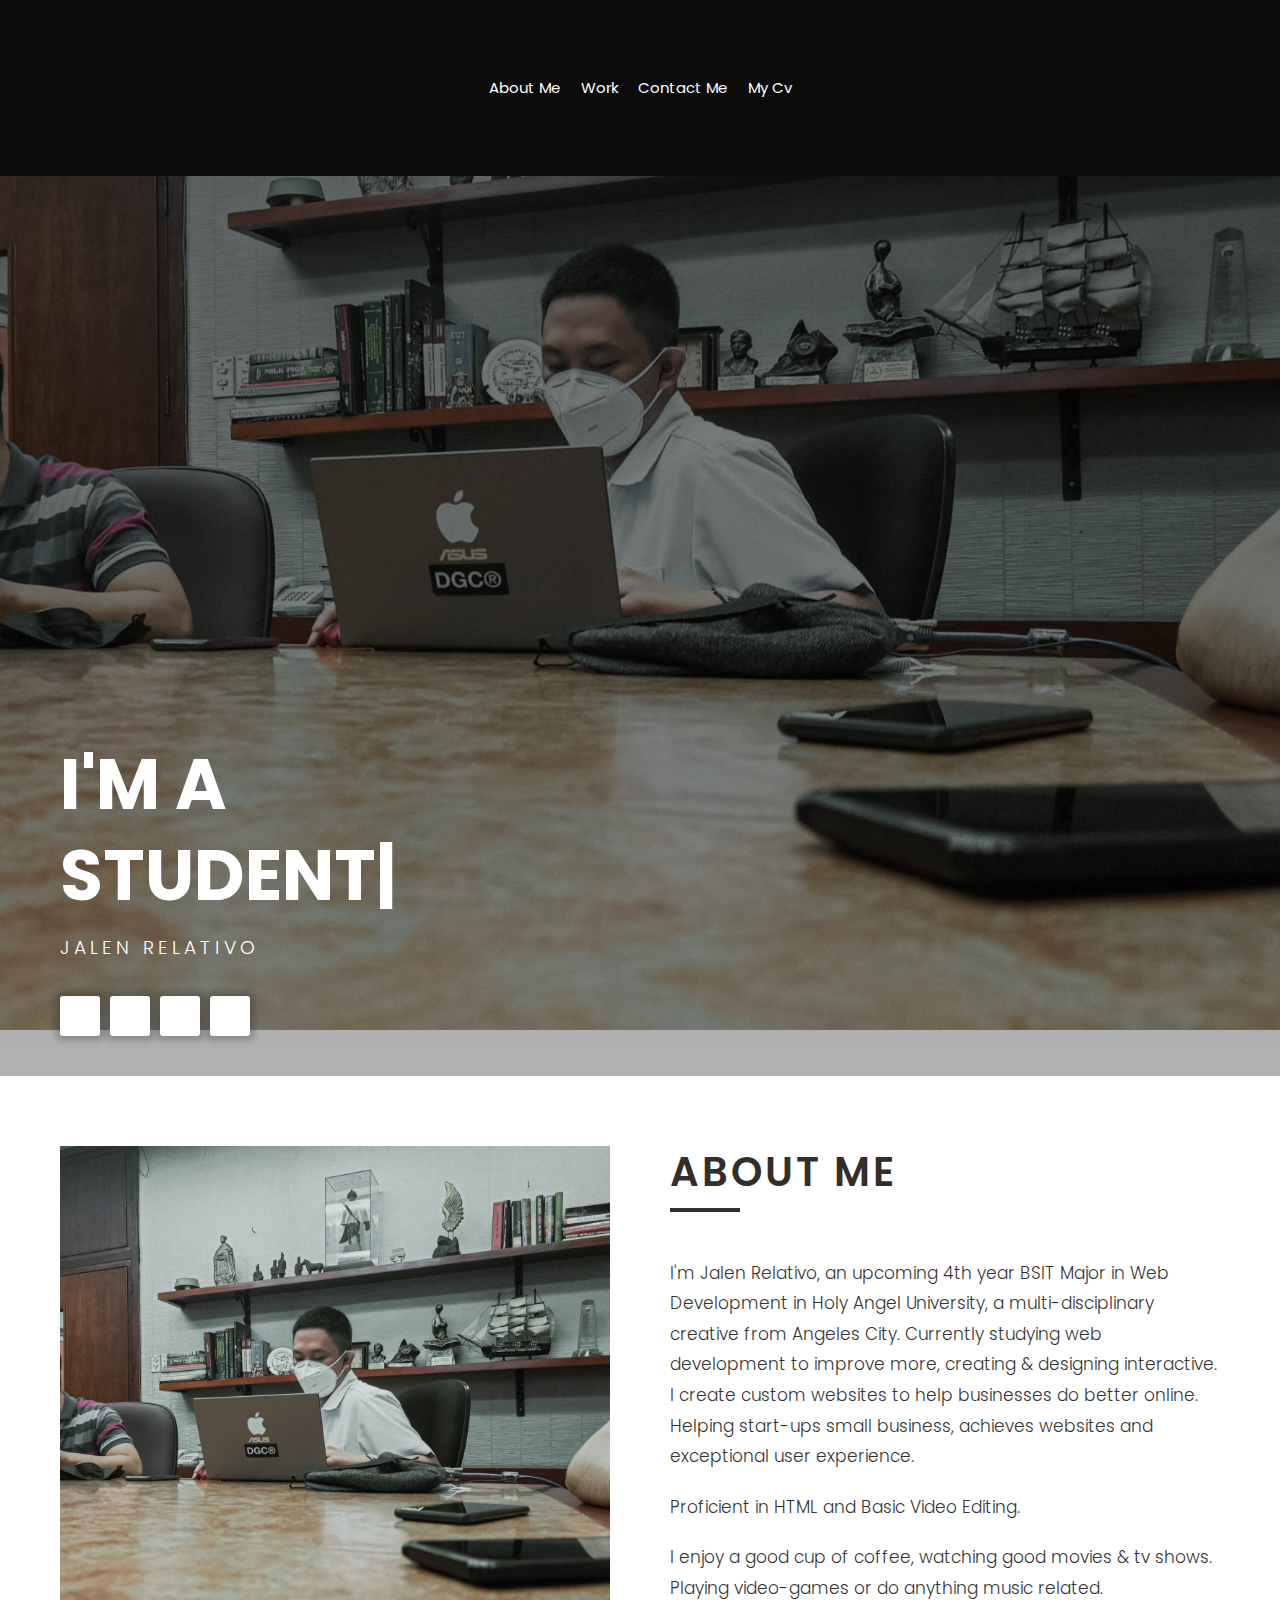
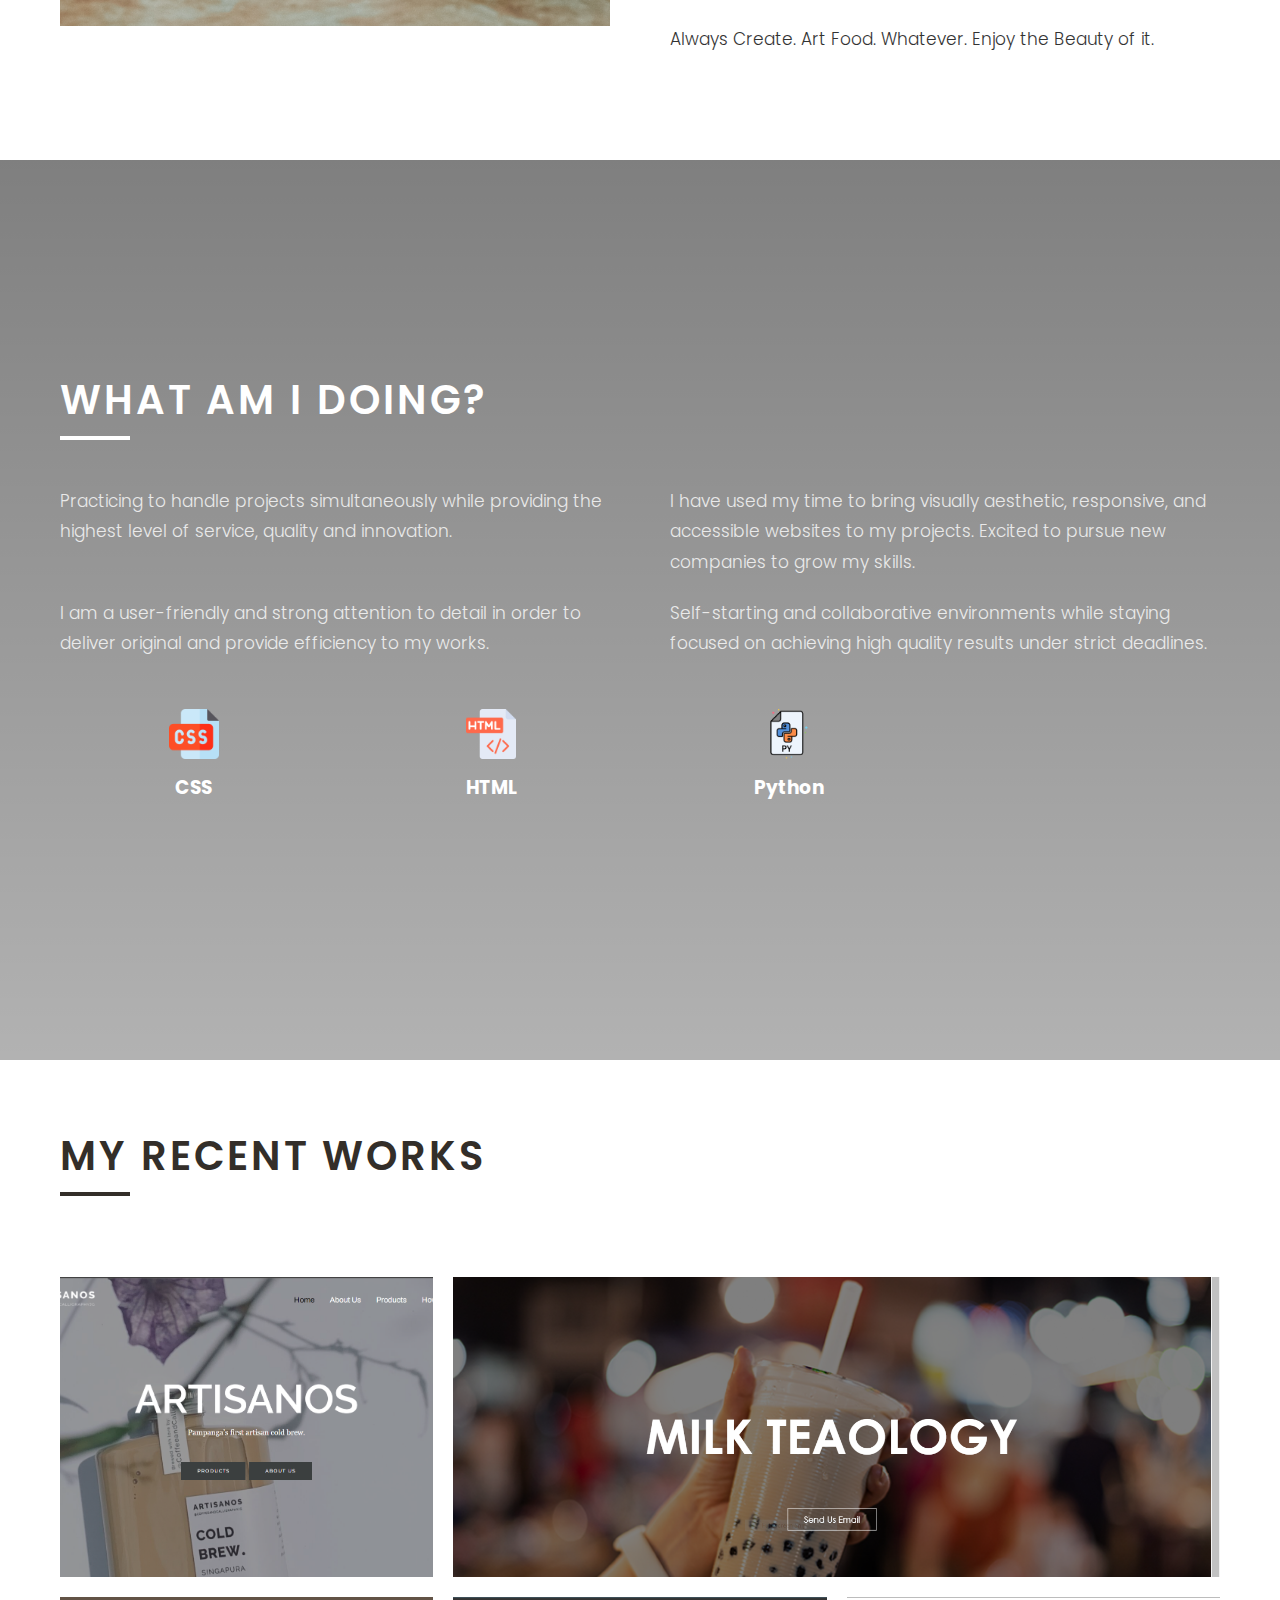
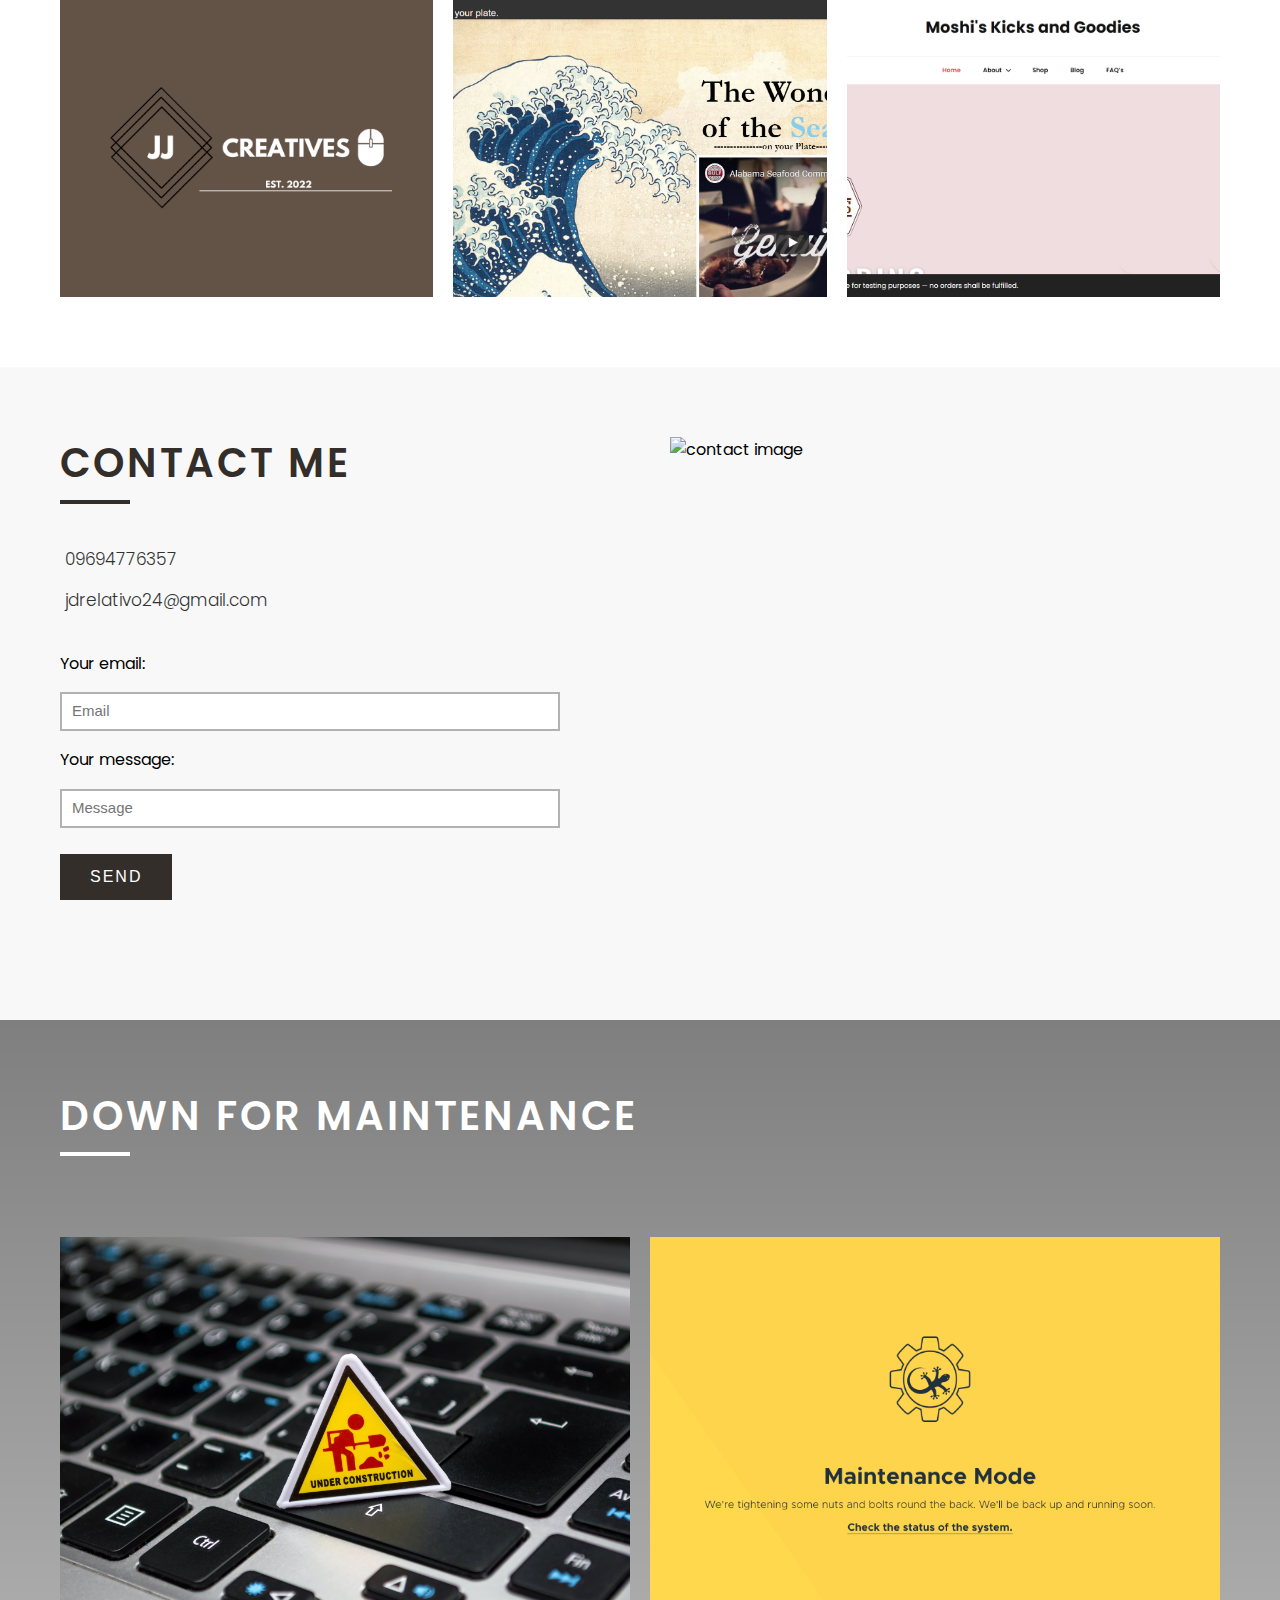
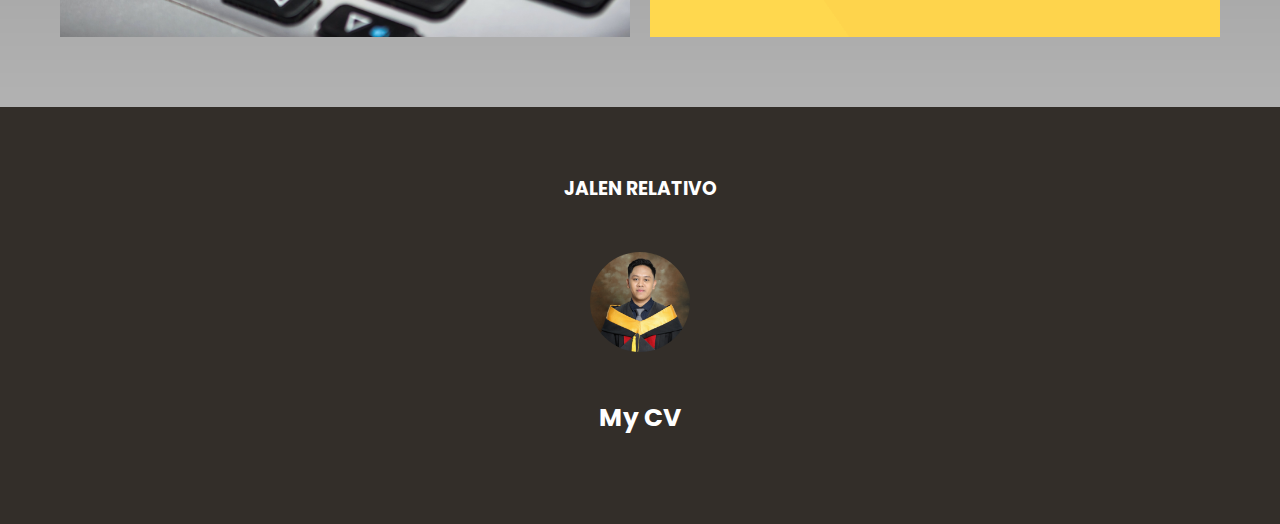
==== index.html @ 488ed73b "Update index.html" ====
<!DOCTYPE html>
<html>
<link rel="stylesheet" href="https://cdnjs.cloudflare.com/ajax/libs/font-awesome/6.0.0-beta2/css/all.min.css" integrity="sha512-YWzhKL2whUzgiheMoBFwW8CKV4qpHQAEuvilg9FAn5VJUDwKZZxkJNuGM4XkWuk94WCrrwslk8yWNGmY1EduTA==" crossorigin="anonymous" referrerpolicy="no-referrer" />
<link rel="stylesheet" type="text/css" href="style.css">
<head>
	<title>My Portfolio</title>
</head>
<body>
	<footer id="footers" class="py-7">
		<div class="container">
			<div class="footer-content">
					<ul class="flex">
						<li><a href="#about">About Me</a></li>
						<li><a href="#portfolio">Work</a></li>
						<li><a href="#contact">Contact Me</a></li>
						<li><a href="images/MyResume.pdf" download>My Cv</a></li>
					</ul>
			</div>
		</div>
	</footer>
	<header id = "header" class = "vh-100 flex">
		<div class="container">
			<div class="header-content">
				<h1> I'm a <br><span class="typewrite" data-loop="yes" data-speed="100" data-delay="2000" data-words='["student", "web developer", "photographer"]'></span></h1>
				<h3>Jalen Relativo</h3>
				<ul class="social-links">
					<li>
						<a href="https://www.facebook.com/lendeza/" class="flex"> <i class="fab fa-facebook-f"></i></a>
					</li>
					<li>
						<a href="#" class="flex"> <i class="fab fa-twitter"></i></a>
					</li>
					<li>
						<a href="https://www.instagram.com/nothingbutjj/" class="flex"> <i class="fab fa-instagram"></i></a>
					</li>
					<li>
						<a href="#" class="flex"> <i class="fab fa-linkedin"></i></a>
					</li>
				</ul>
			</div>
		</div>
	</header>
	<main>
		<section id="about" class="about py-7">
			<div class="container">
				<div class="about-content grid">
					<div class="about-left">
						<img src="images/Newpic.jpg" alt="picture">
					</div>
					<div class="about-right">
						<div class="title">
							<h2>About Me </h2>
						</div>
						<p class="lead">I'm Jalen Relativo, an upcoming 4th year BSIT Major in Web Development in Holy Angel University, a multi-disciplinary creative from Angeles City. Currently studying web development to improve more, creating & designing interactive. I create custom websites to help businesses do better online. Helping start-ups small business, achieves websites and exceptional user experience.</p>
						<p class="lead">Proficient in HTML and Basic Video Editing.</p>
						<p class="lead">I enjoy a good cup of coffee, watching good movies & tv shows. Playing video-games or do anything music related.</p>
						<p class="lead">Always Create. Art Food. Whatever. Enjoy the Beauty of it.</p>
						<a href="#work" class="btn-down">
							<i class="fas fa-chevron-down"></i>
						</a>
					</div>
				</div>
			</div>
		</section>
		<section id="work" class="vh-100 flex">
			<div class="container">
				<div class="work-content">
					<div class="title">
						<h2>what am i doing?</h2>
					</div>
					<ul class="work-top grid">
						<li class="lead"><i class="fas fa-dot-circle"></i> Practicing to handle projects simultaneously while providing the highest level of service, quality and innovation. 
						</li>
						<li class="lead"><i class="fas fa-dot-circle"></i> I have used my time to bring visually aesthetic, responsive, and accessible websites to my projects. Excited to pursue new companies to grow my skills.
						</li>
						<li class="lead"><i class="fas fa-dot-circle"></i> I am a user-friendly and strong attention to detail in order to deliver original and provide efficiency to my works.
						</li>
						<li class="lead"><i class="fas fa-dot-circle"></i> Self-starting and collaborative environments while staying focused on achieving high quality results under strict deadlines.
						</li>
					</ul>
					<div class="work-bottom grid">
						<div>
							<span class="icon"><img src="images/css.png"></span>
							<h3>CSS</h3>
						</div>
						<div>
							<span class="icon"><img src="images/html.png"></span>
							<h3>HTML</h3>
						</div>
						<div>
							<span class="icon"><img src="images/python.png"></span>
							<h3>Python</h3>
						</div>
						<!--<div>
							<span class="icon"><img src="images/java.png"></span>
							<h3>Java</h3>
						</div>-->
					</div>
					<a href="#portfolio" class="btn-down btn-down-white"><i class="fas fa-chevron-down"></i>
					</a>
				</div>
			</div>
		</section>
		<section id="portfolio" class="vh-100 py-7">
			<div class="container">
				<div class="portfolio-content">
					<div class="title">
						<h2>my recent works</h2>
						<a href="#contact" class="btn-down"><i class="fas fa-chevron-down"></i></a>
					</div>

					<div class="portfolio-grid grid">
						<div><a href="newfile.html"><img src="images/p2.PNG"></a></div>
						<div><a href="newfile.html"><img src="images/Capture1.PNG"></a></div>
						<div><a href="newfile.html"><img src="images/Capture4.png"></a></div>
						<div><a href="newfile.html"><img src="images/p1.png"></a></div>
						<div><a href="newfile.html"><img src="images/p3.PNG"></a></div>
					</div>
				</div>
			</div>
		</section>
		<section id="contact" class="py-7">
			<div class="container">
				<div class="contact-content flex">
					<div class="contact-left">
						<div class="title">
							<h2>contact me</h2>
						</div>
						<p class="lead"><i class="fas fa-phone-alt"></i> 09694776357</p>
						<p class="lead"><i class="fas fa-envelope"></i> jdrelativo24@gmail.com</p>
						<form action="https://formspree.io/f/xrgjogga"method="POST">
					  		<label>Your email:
					    		<input type="email" class="form-control" placeholder="Email" name="email">
					  		</label>
					  		<label>Your message:
					    		<input name="message" class="form-control" placeholder="Message">
					  		</label>
					  		<button type="submit" class="btn-submit btn" value="Submit">Send</button>
						</form>
					</div>
					<div class="contact-right">
						<img src="images/contact.jpg" alt="contact image">
					</div>
				</div>
			</div>
		</section>
		<section id="insta" class="py-7">
			<div class="container">
				<div class="insta-content">
					<div class="title">
						<h2>down for maintenance</h2>
						<a href="#footer" class="btn-down btn-down-white"><i class="fas fa-chevron-down"></i></a>
					</div>

					<div class="insta-grid grid">
						<div><img src="images/p1.jpg"></div>
						<div><img src="images/gif.gif"></div>
					</div>
				</div>
			</div>
		</section>
	</main>
	<footer id="footer" class="py-7">
		<div class="container">
			<div class="footer-content">
				<div>
					<h3>JALEN RELATIVO</h3>
					<div><img src="images/profilepic.jpg">
					</div>
				</div>
				<div>
					<a href="images/MyResume.pdf" download><h2>My CV</h2></a>
				</div>
			</div>
		</div>
	</footer>
<script src="typewriting-master/typewriting.js"></script>
</body>
</html>
---- style.css ----
@import url('https://fonts.googleapis.com/css2?family=Poppins:wght@300;400;500;600;700&display=swap');

:root{
	--transition: all 300ms ease-in-out;
	--dark-color: #332e29;
	--light-color: #fff;
}

*{
	box-sizing: border-box;
	padding: 0;
	margin: 0;
	outline: 0;
}
html {
	font-size: 10px;
	scroll-behavior: smooth;
}
body {
	font-size: 1.6rem;
	font-family: 'Poppins', sans-serif;
	line-height: 1.6;
}
button, btn{
	cursor: pointer;
	border: none;
	background: transparent;
}
ul{
	list-style-type: none;
}
a{
	text-decoration: none;
	color: var(--dark-color);
}
img{
	width: 100%;
	display: block;
}
.container{
	max-width: 1200px;
	margin: 0 auto;
	padding: 0 2rem;
}
.vh-100{
	min-height: 100vh;
}
h1, h2, h3{
	margin-top: 0;
	line-height: 1.3;
	margin-bottom: 2rem;
	color: var(--dark-color);
}
.flex{
	display: flex;
	align-items: center;
	justify-content: center;
}

.py-7{
	padding: 7rem 0;
}
.grid{
	display: grid;
	grid-template-columns: repeat(1, 1fr);
	gap 1rem;
}
.lead{
	opacity: 0.8;
	padding: 1rem 0;
	font-size: 1.7rem;
	font-weight: 300;
	line-height: 1.8
}

#header{
	background: linear-gradient(rgba(0, 0, 0, 0.5), rgba(0, 0, 0, 0.3)), url('images/Newpic.jpg') center / cover no-repeat fixed;
	justify-content: flex-start;
	align-items: flex-end;
}
#header .container{
	width: 100%;
}
.header-content{
	padding-bottom: 4rem;
}
.header-content h1{
	font-size: 4.5rem;
	margin-bottom: 0;
	text-transform: uppercase;
	color: var(--light-color);
}
.header-content h3{
	color: var(--light-color);
	font-weight: 300;
	letter-spacing: 4px;
	text-transform: uppercase;
	margin-top: 1.5rem;
}
.social-links{
	display: flex;
	margin-top: 3.5rem;
}
.social-links li a{
	width: 40px;
	height: 40px;
	background-color: var(--light-color);
	margin-right: 1rem;
	border-radius: .3rem;
	box-shadow: 0 0 6px 5px rgba(0, 0, 0, 0.2);
	transition: var(--transition);
}
.social-links li a:hover{
	opacity: 0.9;
}

.about-left{
	margin-bottom: 4rem;
	height: 480px;
	overflow: hidden;
}
.btn-down {
	font-size: 3rem;
	display: inline-block;
	margin-top: 1rem;
	transition: var(--transition);
}
.btn-down:hover{
	opacity: 0.8;
	transform: translateY(5px);
}
.btn-down-white{
	color: var(--light-color);
}
.title{
	margin-bottom: 5rem;
}
.title h2{
	text-transform: uppercase;
	letter-spacing: 3px;
	font-weight: 600;
	position: relative;
}
.title h2::after{
	position: absolute;
	content: "";
	top: 120%;
	left: 0;
	width: 70px;
	height: 4px;
	background-color: var(--dark-color);
}
#work{
	background: linear-gradient(rgba(0, 0, 0, 0.5), rgba(0, 0, 0, 0.3)), url('images/keybs.jpg') center / cover no-repeat fixed;
	color: var(--light-color);
}
#work .title h2, #work h3{
	color: var(--light-color);
}
#work .title h2::after{
	background: var(--light-color);
}
.work-bottom{
	margin-top: 4rem;
	text-align: center;
}
.work-bottom > div .icon img{
	width: 50px;
	margin: 0 auto 1.7rem auto;
}

.portfolio-grid > div{
	transition: var(--transition);
}
.portfolio-grid > div:hover{
	transform: scale(0.9);
}
.portfolio-grid{
	gap: 20px;
}
#contact{
	background-color: rgb(248, 248, 248);
}
.contact-content{
	flex-direction: column;
	align-items: stretch;
}
.contact-left{
	margin-bottom: 5rem;
}
.contact-left .lead{
	padding: 0.5rem;
}
.contact-left form{
	margin-top: 3rem;
}
.contact-left form .form-control{
	display: block;
	margin: 1.6rem 0;
	border: 2px solid rgba(0, 0, 0, 0.3);
	padding: 1rem;
	width: 100%;
}
.contact-left form .form-control::placeholder{
	font-size: 15px;
	font-family: 'Poppins' sans-serif;
}
.contact-left .btn-submit{
	padding: 1.4rem 3rem;
	font-family: 'Poppins' sans-serif;
	background-color: var(--dark-color);
	color: var(--light-color);
	margin-top: 1rem;
	text-transform: uppercase;
	letter-spacing: 2px;
	font-size: 1.6rem;
	transition: var(--transition);
}
.contact-left .btn-submit:hover{
	background-color: #000;
}

#insta{
	background: linear-gradient(rgba(0, 0, 0, 0.5), rgba(0, 0, 0, 0.3)), url('images/p3.jpg') center / cover no-repeat fixed;
	min-height: 65vh;
}
#insta .title h2{
	color: var(--light-color);
}
#insta .title h2::after{
	background-color: var(--light-color);
}
.insta-grid > div{
	height: 400px;
	overflow: hidden;
	transition: var(--transition);
}
.insta-grid > div img{
	height: 100%;
	object-fit: cover;
}
.insta-grid > div:hover{
	transform: scale(0.9);
}
.insta-grid {
	gap: 20px;
}
#footer{
	background-color: var(--dark-color);
	color: var(--light-color);
}
#footers{
	background-color: #0B0B0B;
	color: var(--light-color);
}
.footer-content{
	text-align: center;
}
.footer-content h3{
	color: var(--light-color);
	font-size: 2.5rem
	letter-spacing: 1px;
}
.footer-content h2{
	color: var(--light-color);
	font-size: 2.5rem
	letter-spacing: 1px;
}
.footer-content h2:hover{
	opacity: 0.7
}
.footer-content h2{
	color: var(--light-color);
	font-size: 2.5rem;
	transition: var(--transition);
}
.footer-content ul{
	flex-direction: column;
}
.footer-content ul li a{
	color: var(--light-color);
	font-size: 1.5rem;
	transition: var(--transition);
}
.footer-content ul li a:hover{
	opacity: 0.7
}
.footer-content ul li{
	margin: .5rem 1rem;
}
.footer-content > div:first-child{
	margin-bottom: 3rem;
}
.footer-content > div:first-child div{
	width: 100px;
	height: 100px;
	overflow: hidden;
	margin: 5rem auto;
	border-radius: 50%;
}

@media(min-width: 350px){
	.work-bottom{
		grid-template-columns: repeat(2, 1fr);
		column-gap: 3rem;
		row-gap: 0;
	}
}
@media(min-width: 576px){
	.title h2{
		font-size: 4rem;
	}
	.work-bottom{
		grid-template-columns: repeat(4, 1fr);
	}
	.portfolio-grid{
		grid-template-columns: repeat(2, 1fr);
	}
	.portfolio-grid > div{
		height: 300px;
		overflow: hidden;
	}
	.portfolio-grid > div img{
		height: 100%;
		object-fit: cover;
	}
	.contact-left form .form-control{
		max-width: 500px;
	}
	.footer-content ul{
		flex-direction: row;
	}
	
}
@media(min-width: 768px){
	.header-content h1{
		font-size: 7rem;
	}
	.about-content, .work-top{
		grid-template-columns: repeat(2, 1fr);
		column-gap: 6rem;
		row-gap: 0;
	}
	.about-left{
		margin-bottom: 0;
	}
	.contact-content{
		flex-direction: row;
	}
	.contact-right{
		padding-left: 3rem;
		width: 50%;
	}
	.contact-left{
		width: 50%;
	}
	.insta-grid{
		grid-template-columns: repeat(2, 1fr);
	}
}
@media(min-width: 992px;){
	.insta-grid{
		grid-template-columns: repeat(4, 1fr);
	}
	.insta-grid > div{
		height: 250px;
	}
}
@media(min-width: 1200px){
	.portfolio-grid{
		grid-template-columns: repeat(3, 1fr);
	}
	.portfolio-grid > div:nth-child(2){
		grid-column: 2 / 4;
	}
	.portfolio-grid > div:nth-child(6){
		grid-column: 1 / 3;
	}
}
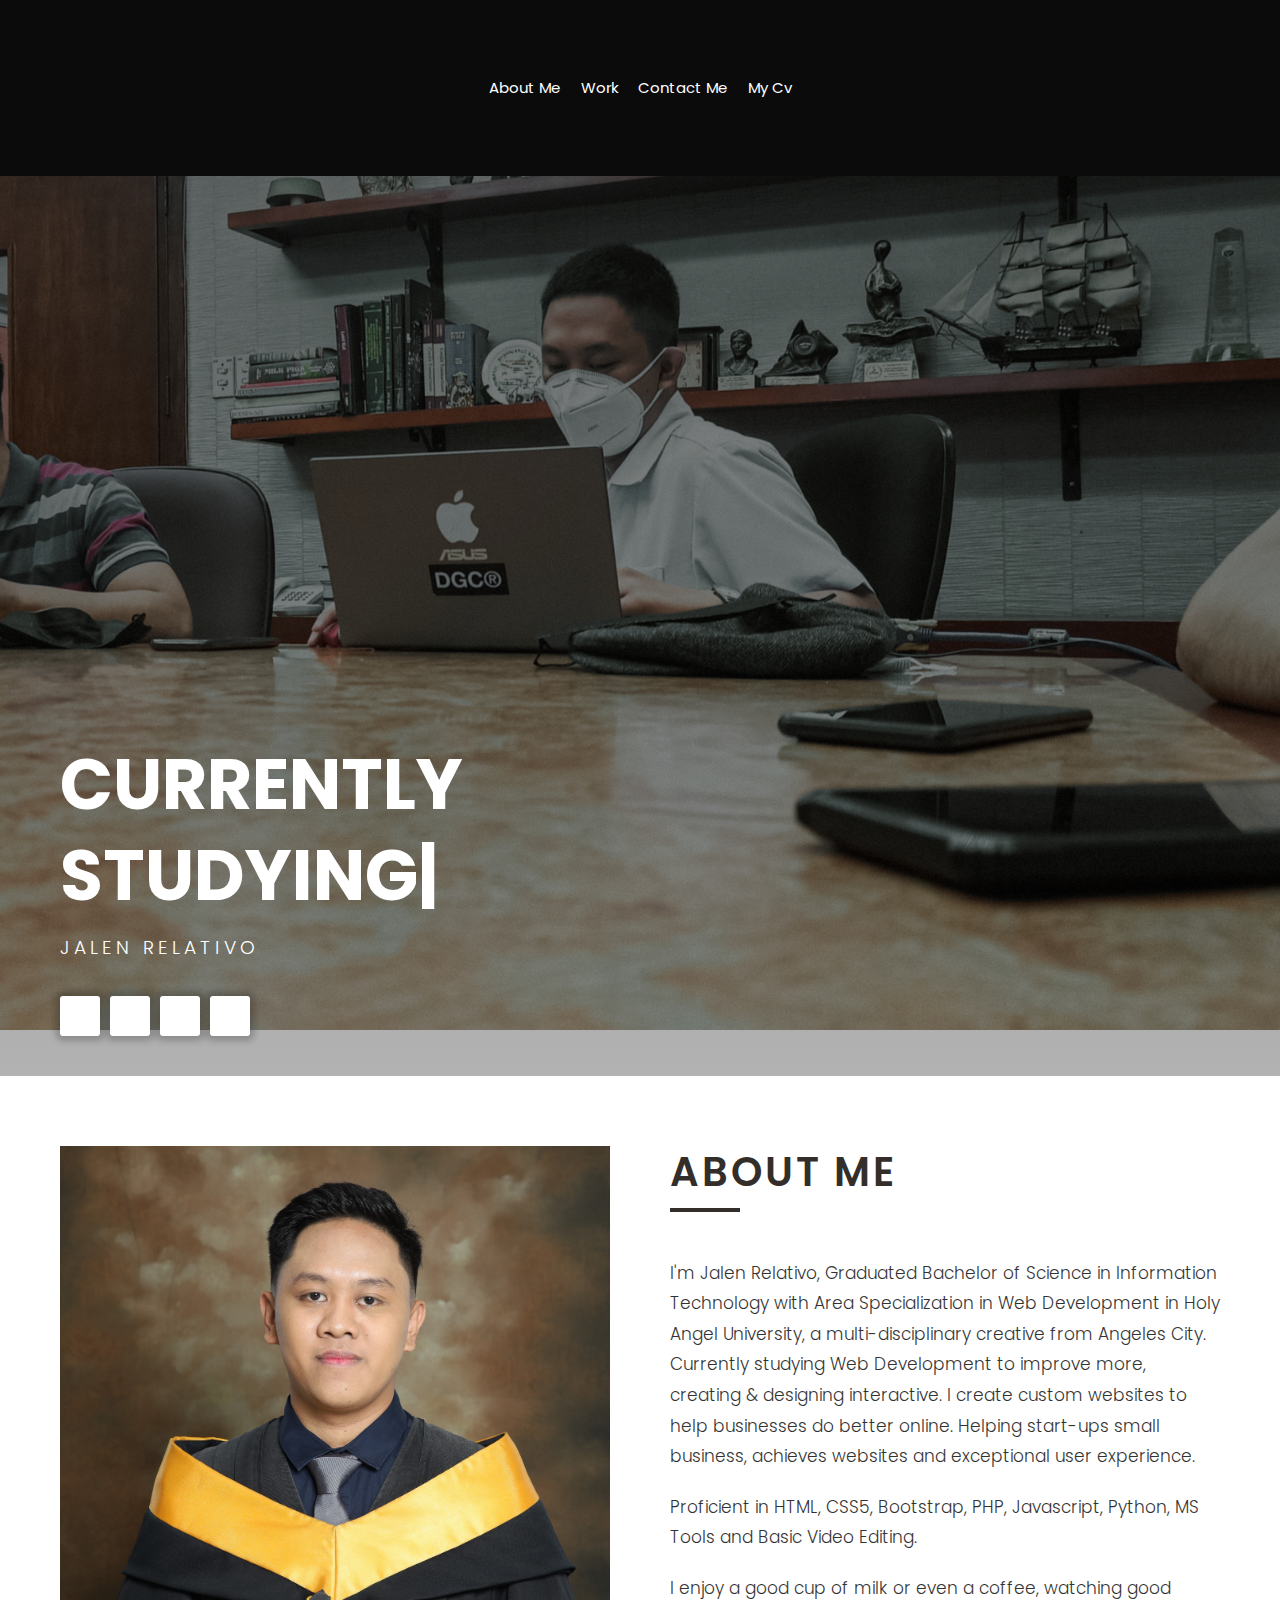
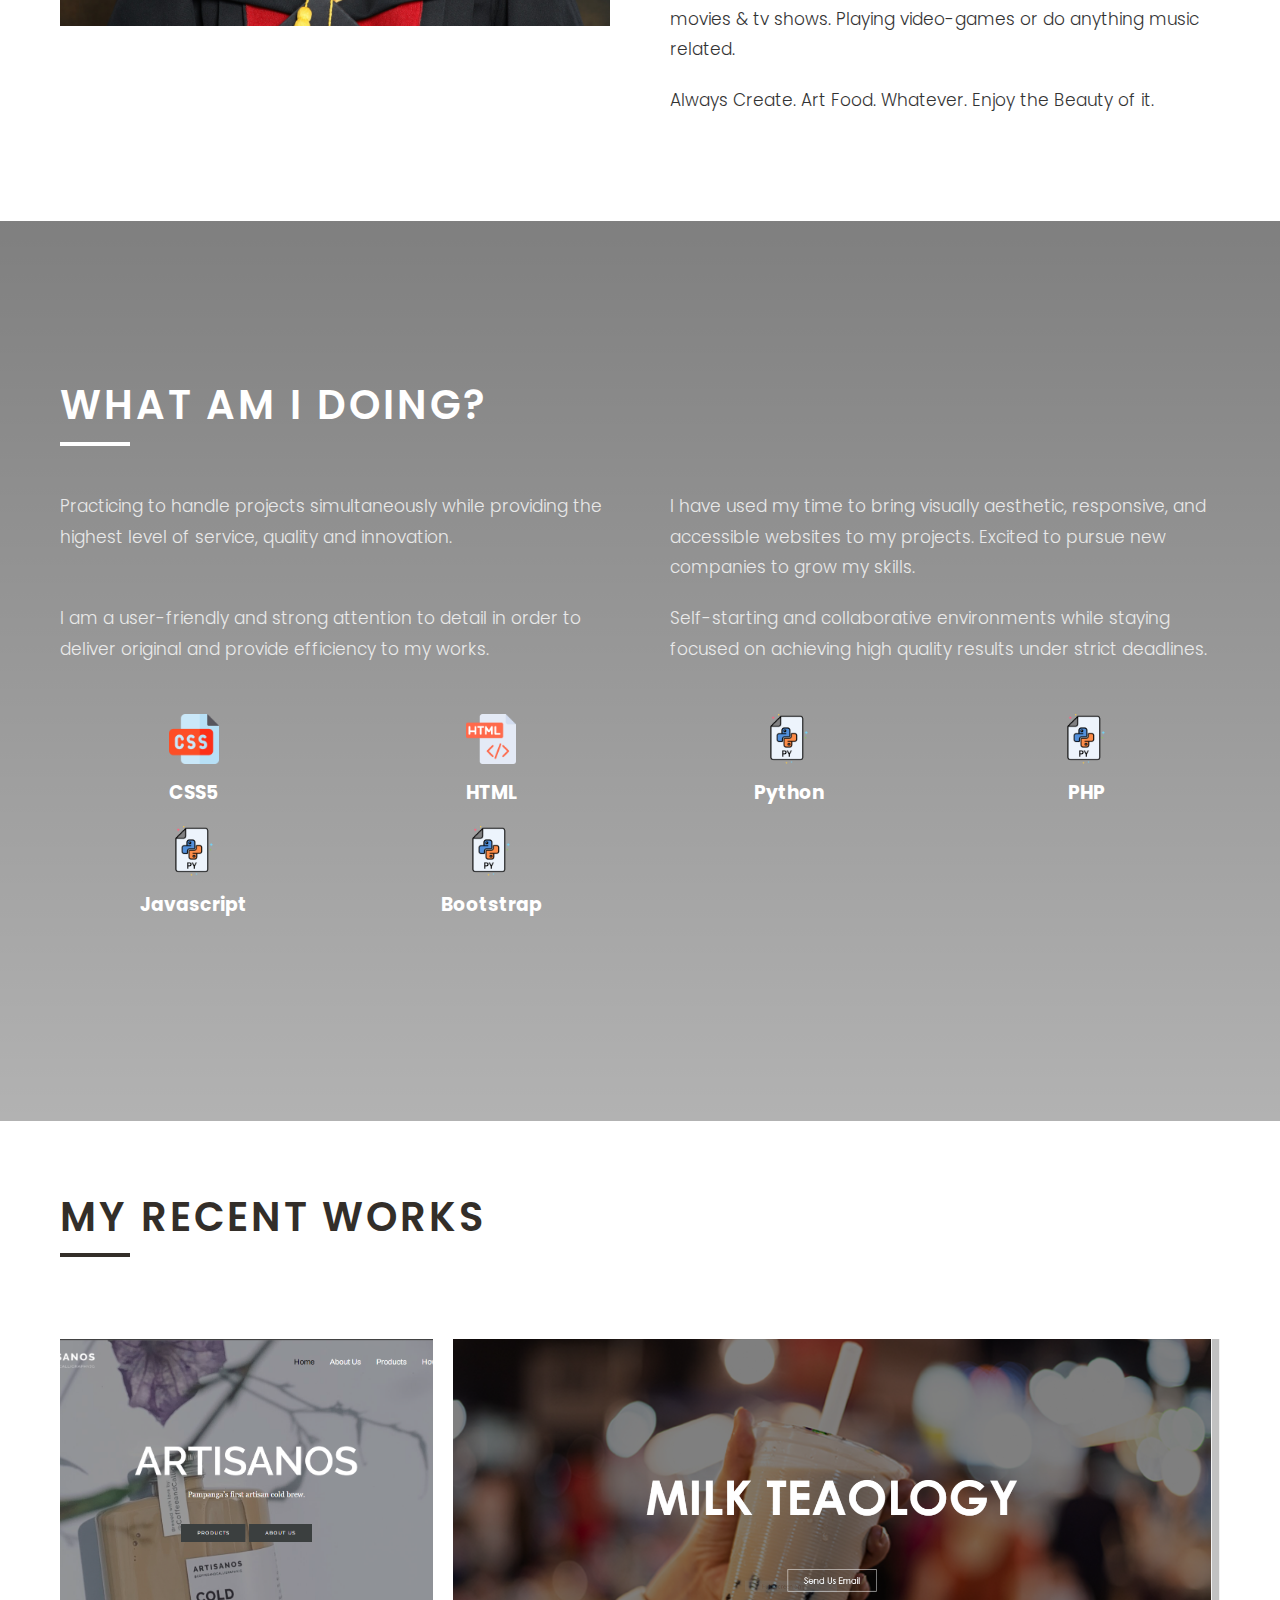
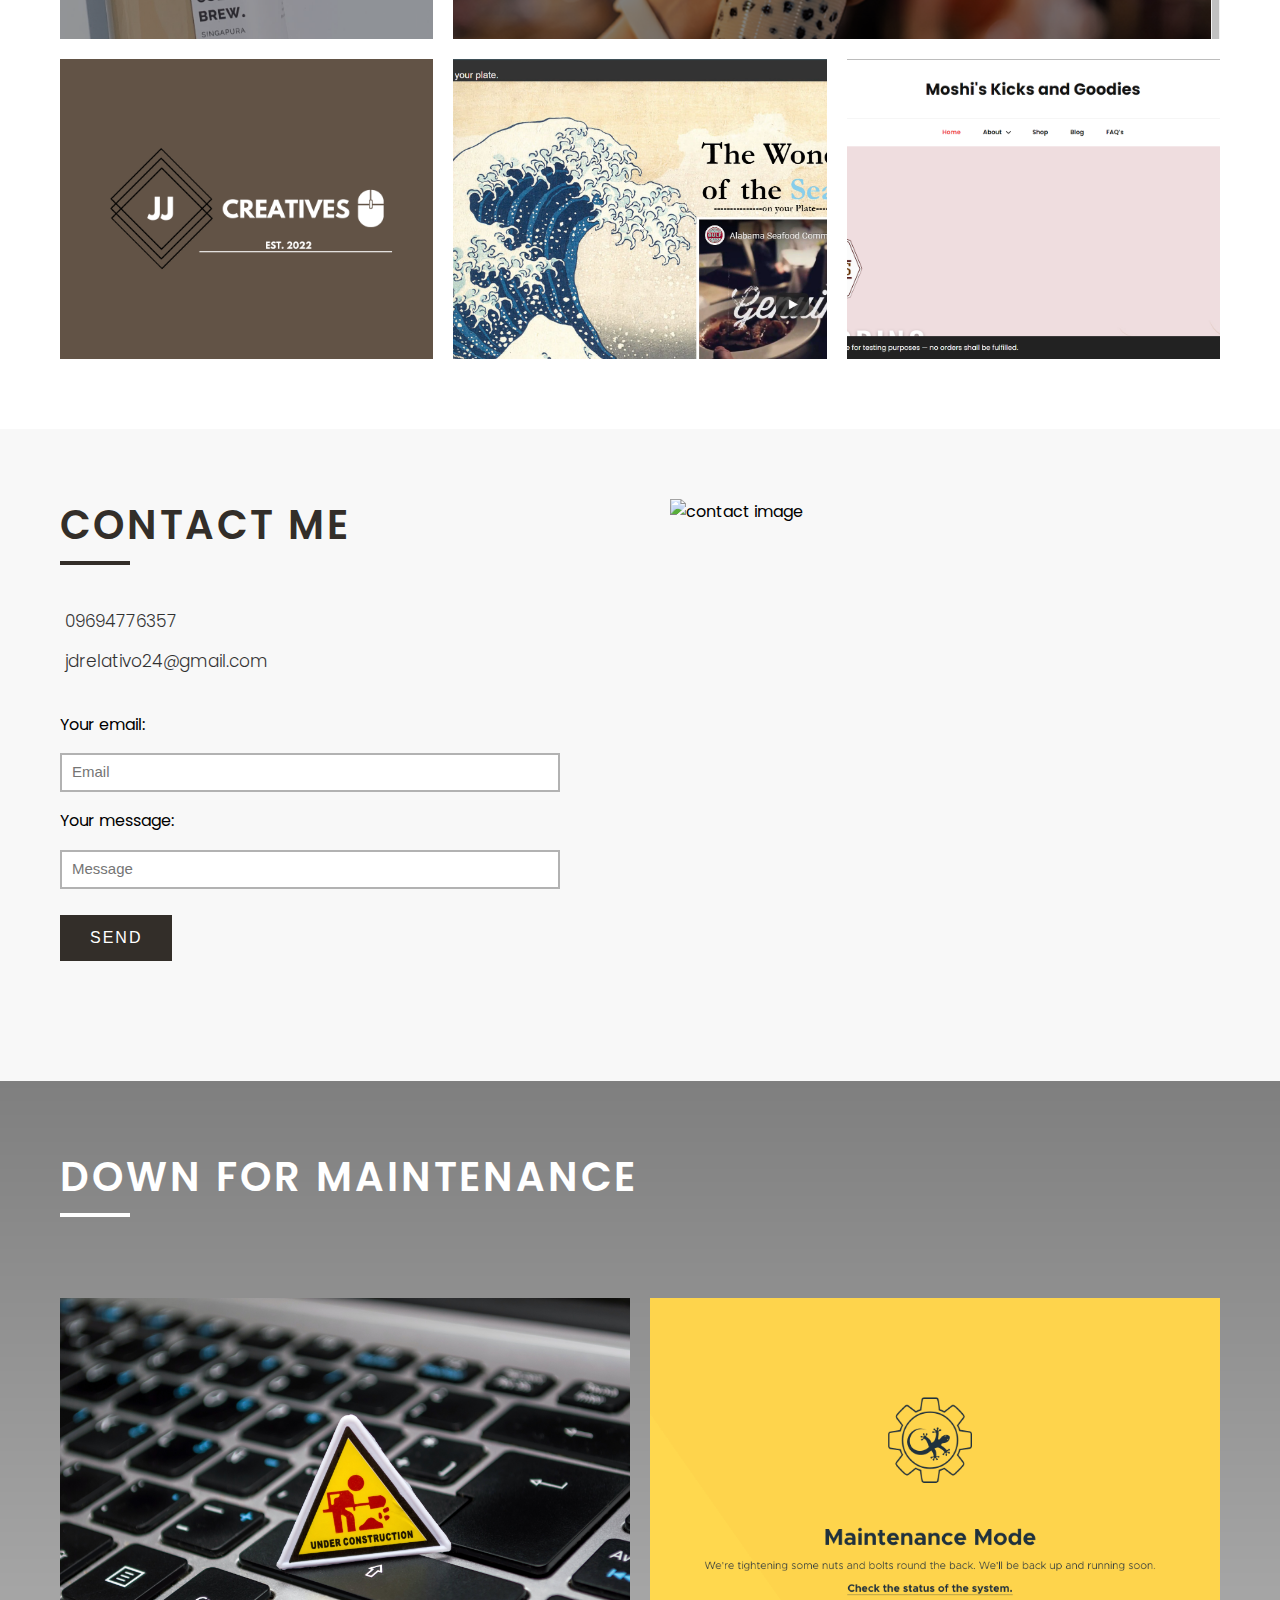
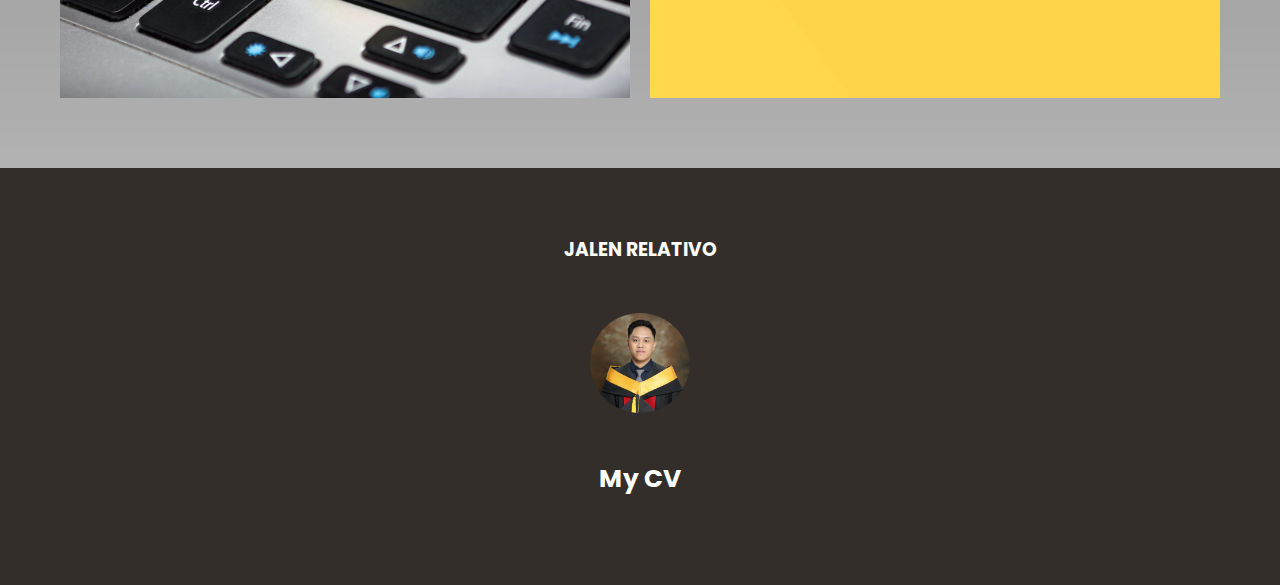
==== commit 9b2daa4f: "Update index.html" ====
--- a/index.html
+++ b/index.html
@@ -21,7 +21,7 @@
 	<header id = "header" class = "vh-100 flex">
 		<div class="container">
 			<div class="header-content">
-				<h1> I'm a <br><span class="typewrite" data-loop="yes" data-speed="100" data-delay="2000" data-words='["student", "web developer", "photographer"]'></span></h1>
+				<h1> Currently <br><span class="typewrite" data-loop="yes" data-speed="100" data-delay="2000" data-words='["studying", "web developer", "freelancing"]'></span></h1>
 				<h3>Jalen Relativo</h3>
 				<ul class="social-links">
 					<li>
@@ -34,7 +34,7 @@
 						<a href="https://www.instagram.com/nothingbutjj/" class="flex"> <i class="fab fa-instagram"></i></a>
 					</li>
 					<li>
-						<a href="#" class="flex"> <i class="fab fa-linkedin"></i></a>
+						<a href="https://www.linkedin.com/in/jalen-relativo-72428a270/" class="flex"> <i class="fab fa-linkedin"></i></a>
 					</li>
 				</ul>
 			</div>
@@ -45,15 +45,15 @@
 			<div class="container">
 				<div class="about-content grid">
 					<div class="about-left">
-						<img src="images/Newpic.jpg" alt="picture">
+						<img src="images/profilepic.jpg" alt="picture">
 					</div>
 					<div class="about-right">
 						<div class="title">
 							<h2>About Me </h2>
 						</div>
-						<p class="lead">I'm Jalen Relativo, an upcoming 4th year BSIT Major in Web Development in Holy Angel University, a multi-disciplinary creative from Angeles City. Currently studying web development to improve more, creating & designing interactive. I create custom websites to help businesses do better online. Helping start-ups small business, achieves websites and exceptional user experience.</p>
-						<p class="lead">Proficient in HTML and Basic Video Editing.</p>
-						<p class="lead">I enjoy a good cup of coffee, watching good movies & tv shows. Playing video-games or do anything music related.</p>
+						<p class="lead">I'm Jalen Relativo, Graduated Bachelor of Science in Information Technology with Area Specialization in Web Development in Holy Angel University, a multi-disciplinary creative from Angeles City. Currently studying Web Development to improve more, creating & designing interactive. I create custom websites to help businesses do better online. Helping start-ups small business, achieves websites and exceptional user experience.</p>
+						<p class="lead">Proficient in HTML, CSS5, Bootstrap, PHP, Javascript, Python, MS Tools and Basic Video Editing.</p>
+						<p class="lead">I enjoy a good cup of milk or even a coffee, watching good movies & tv shows. Playing video-games or do anything music related.</p>
 						<p class="lead">Always Create. Art Food. Whatever. Enjoy the Beauty of it.</p>
 						<a href="#work" class="btn-down">
 							<i class="fas fa-chevron-down"></i>
@@ -81,7 +81,7 @@
 					<div class="work-bottom grid">
 						<div>
 							<span class="icon"><img src="images/css.png"></span>
-							<h3>CSS</h3>
+							<h3>CSS5</h3>
 						</div>
 						<div>
 							<span class="icon"><img src="images/html.png"></span>
@@ -90,6 +90,18 @@
 						<div>
 							<span class="icon"><img src="images/python.png"></span>
 							<h3>Python</h3>
+						</div>
+						<div>
+							<span class="icon"><img src="images/python.png"></span>
+							<h3>PHP</h3>
+						</div>
+						<div>
+							<span class="icon"><img src="images/python.png"></span>
+							<h3>Javascript</h3>
+						</div>
+						<div>
+							<span class="icon"><img src="images/python.png"></span>
+							<h3>Bootstrap</h3>
 						</div>
 						<!--<div>
 							<span class="icon"><img src="images/java.png"></span>
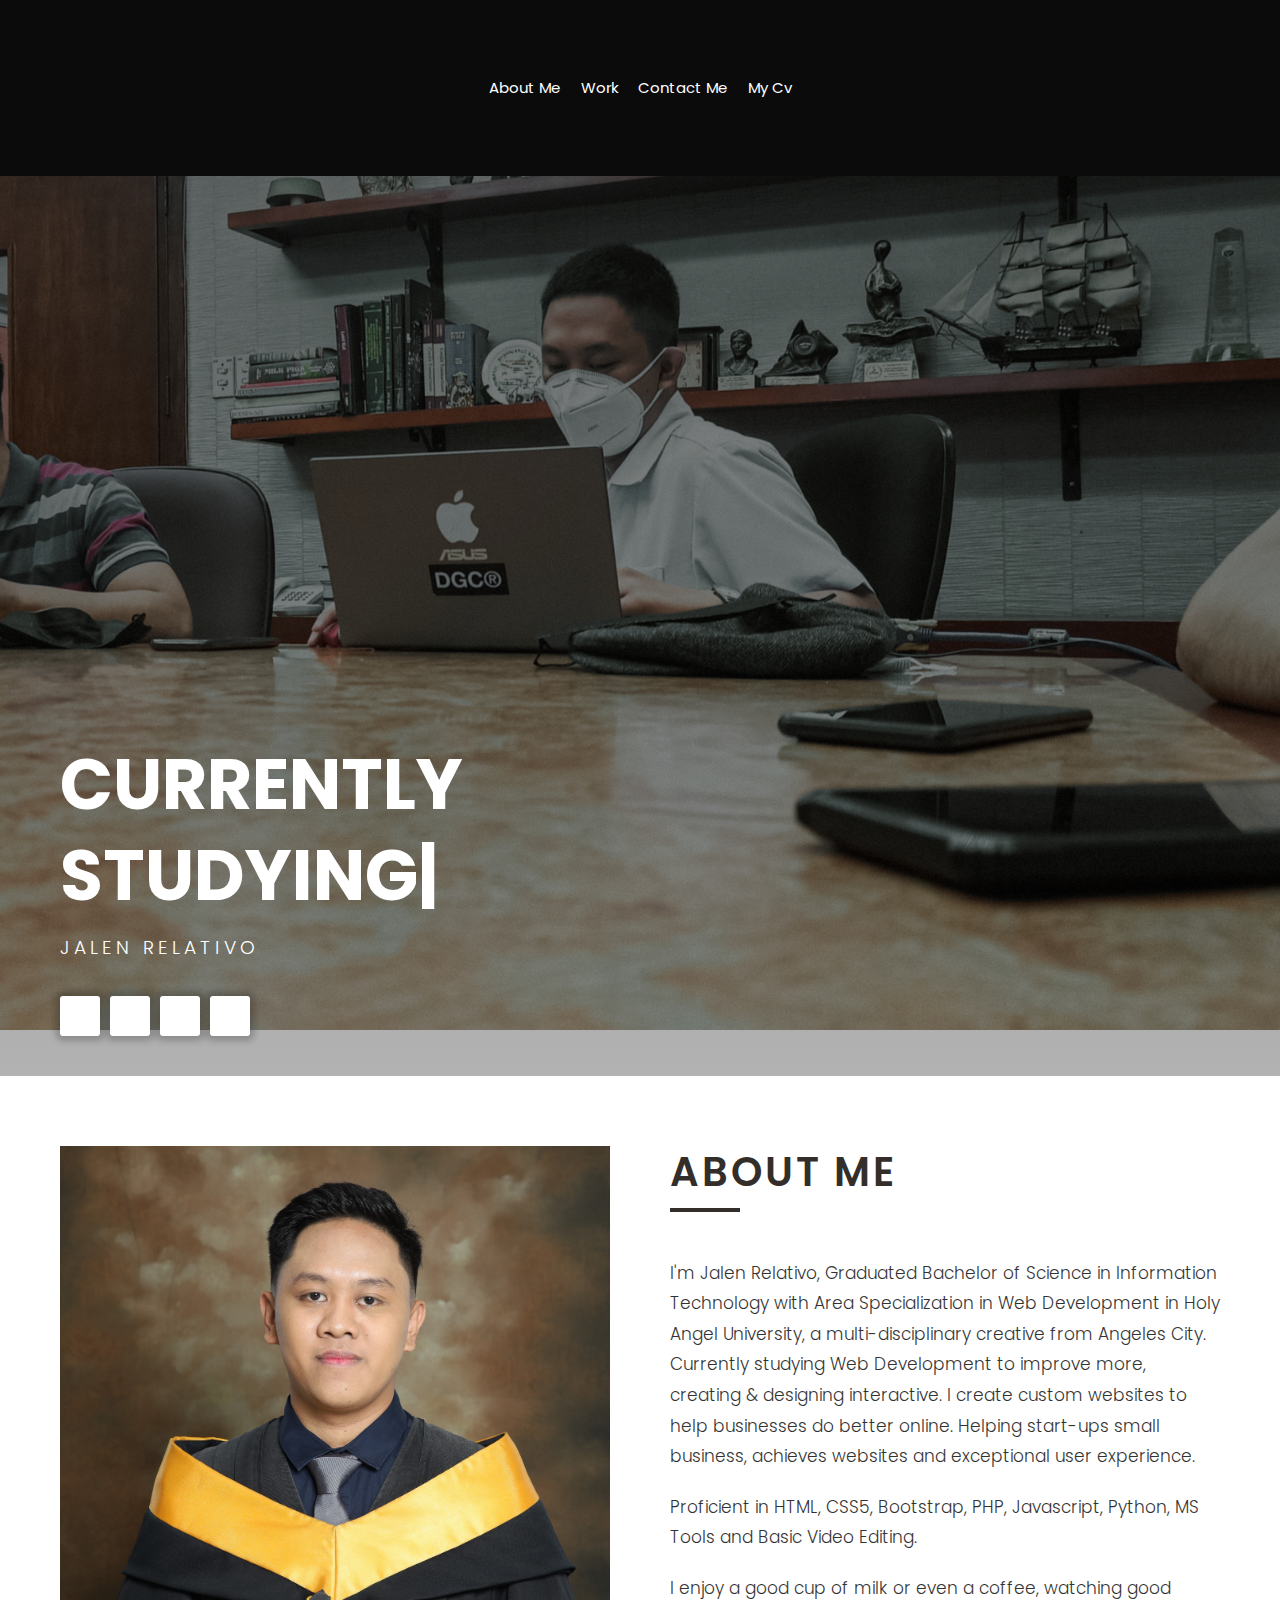
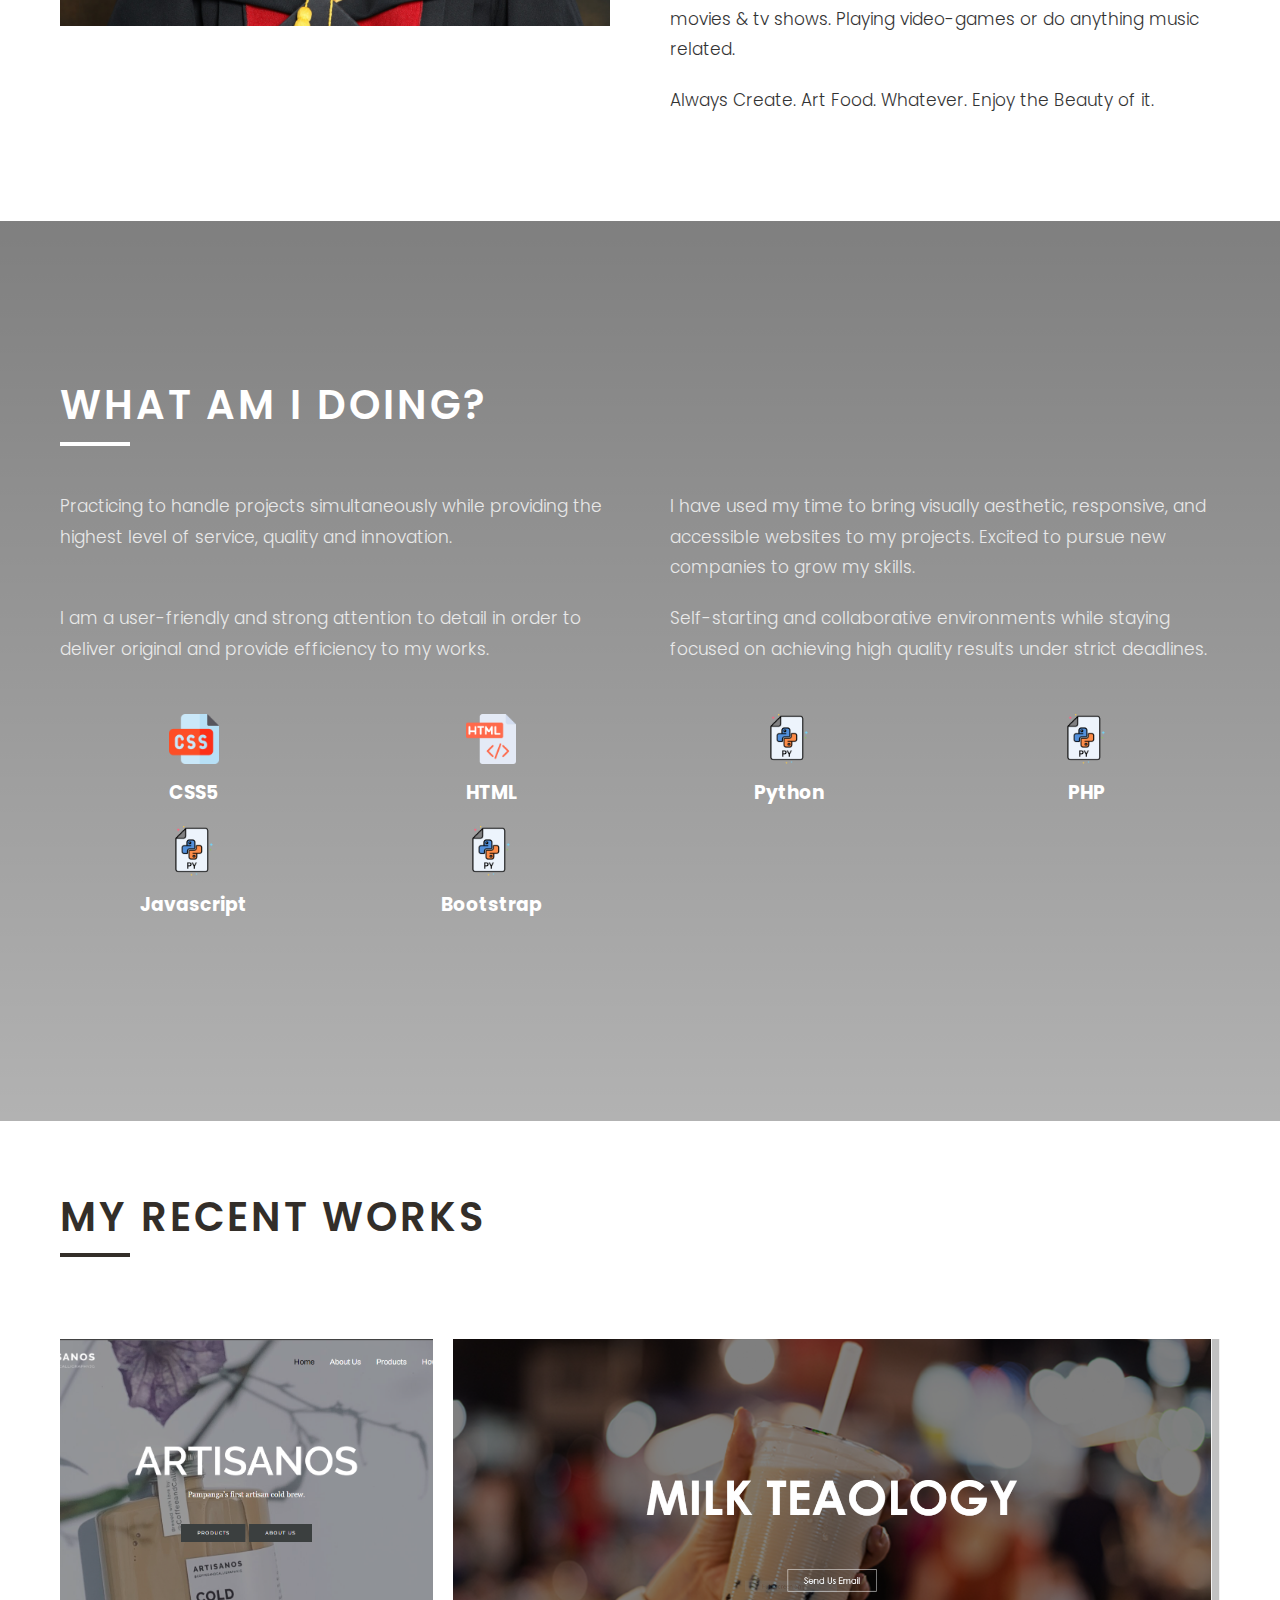
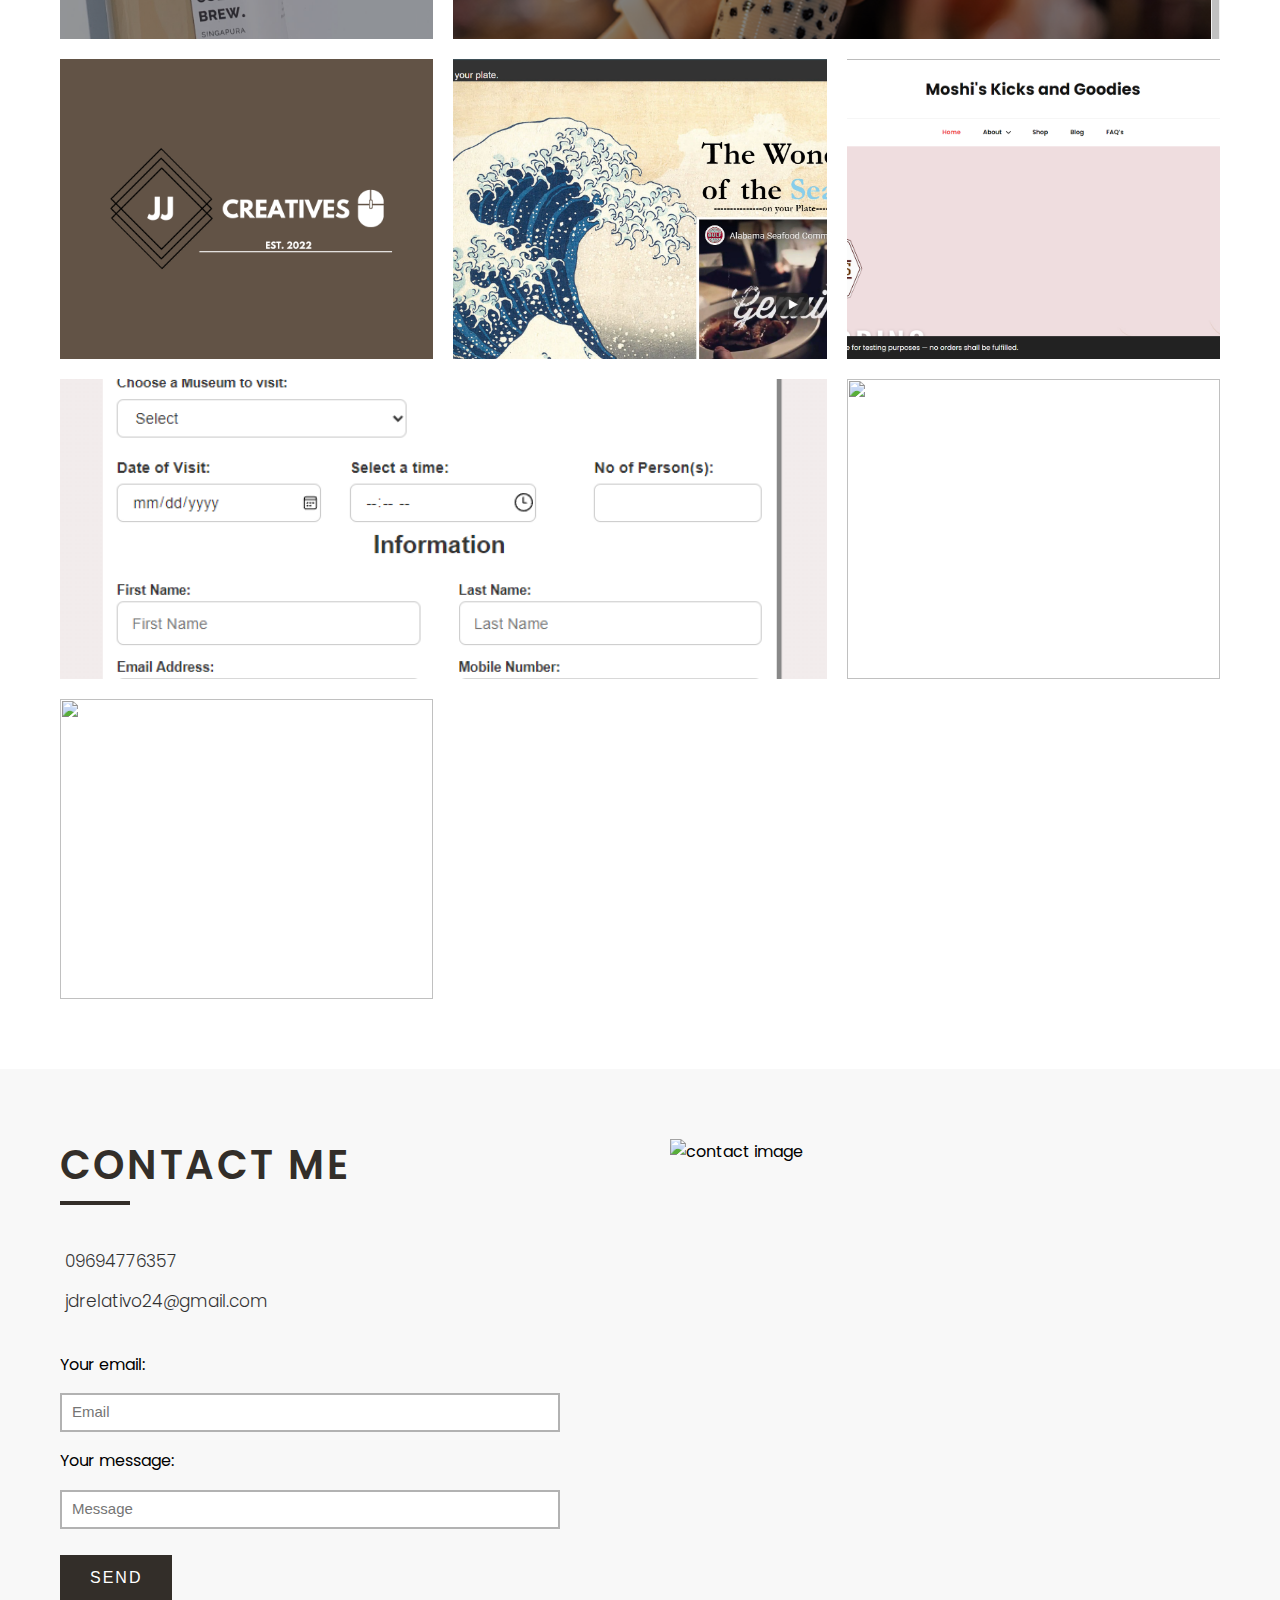
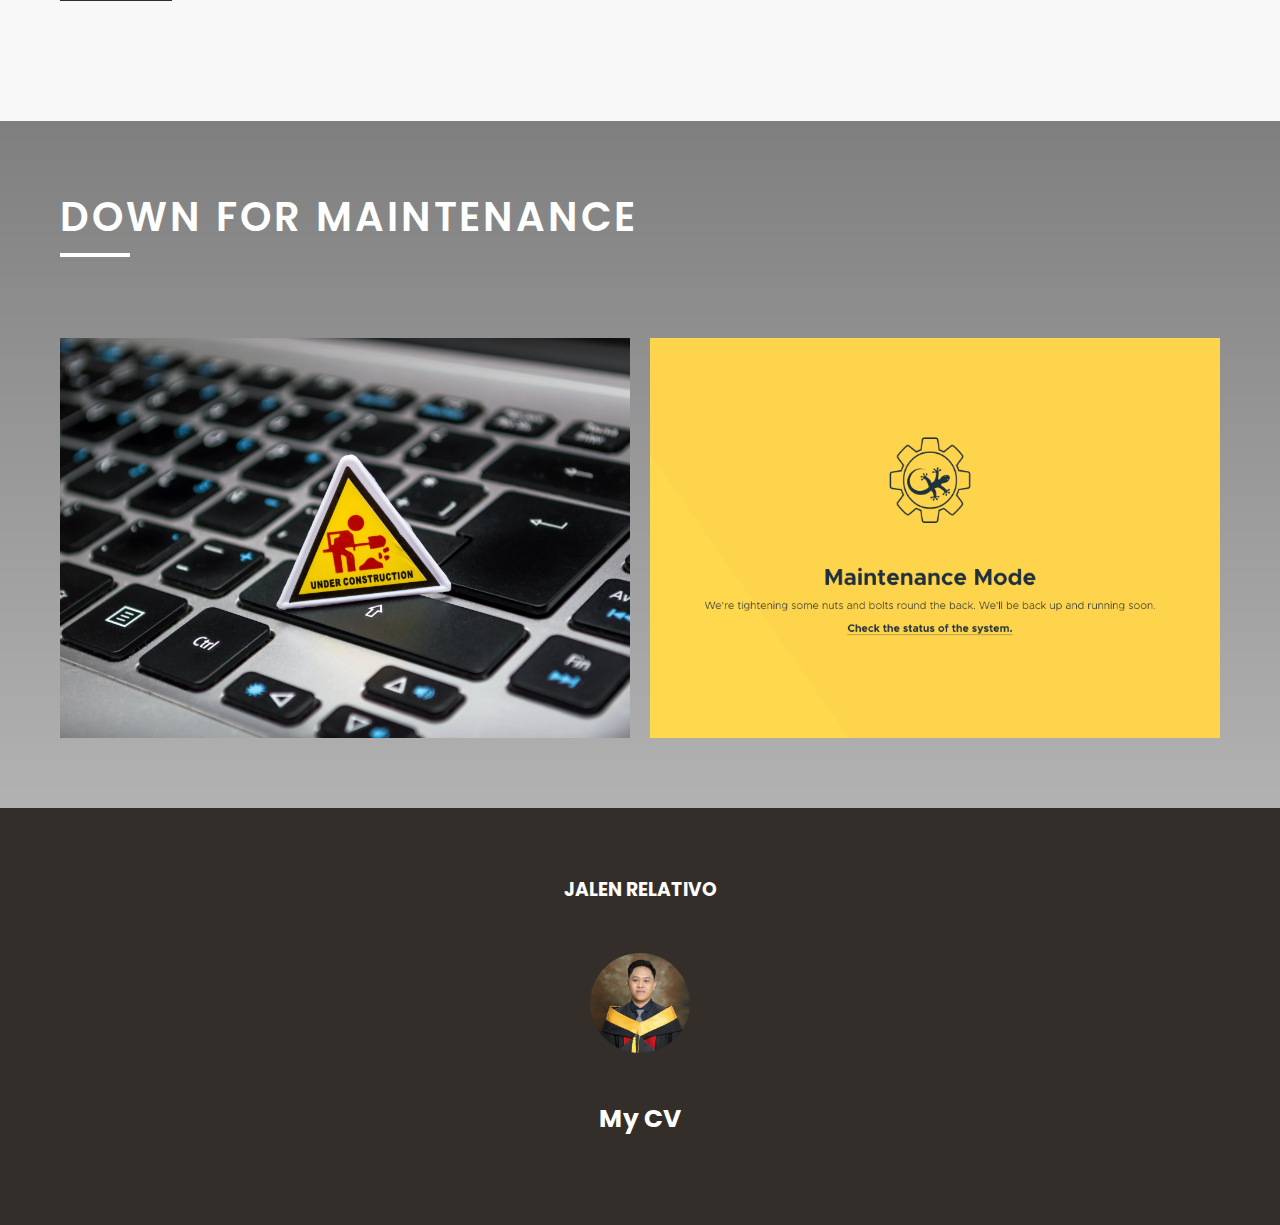
==== commit a981e57f: "Update index.html" ====
--- a/index.html
+++ b/index.html
@@ -127,6 +127,9 @@
 						<div><a href="newfile.html"><img src="images/Capture4.png"></a></div>
 						<div><a href="newfile.html"><img src="images/p1.png"></a></div>
 						<div><a href="newfile.html"><img src="images/p3.PNG"></a></div>
+						<div><a href="newfile.html"><img src="images/reservation.PNG"></a></div>
+						<div><a href="newfile.html"><img src="images/image.PNG"></a></div>
+						<div><a href="newfile.html"><img src="images/image1.PNG"></a></div>
 					</div>
 				</div>
 			</div>
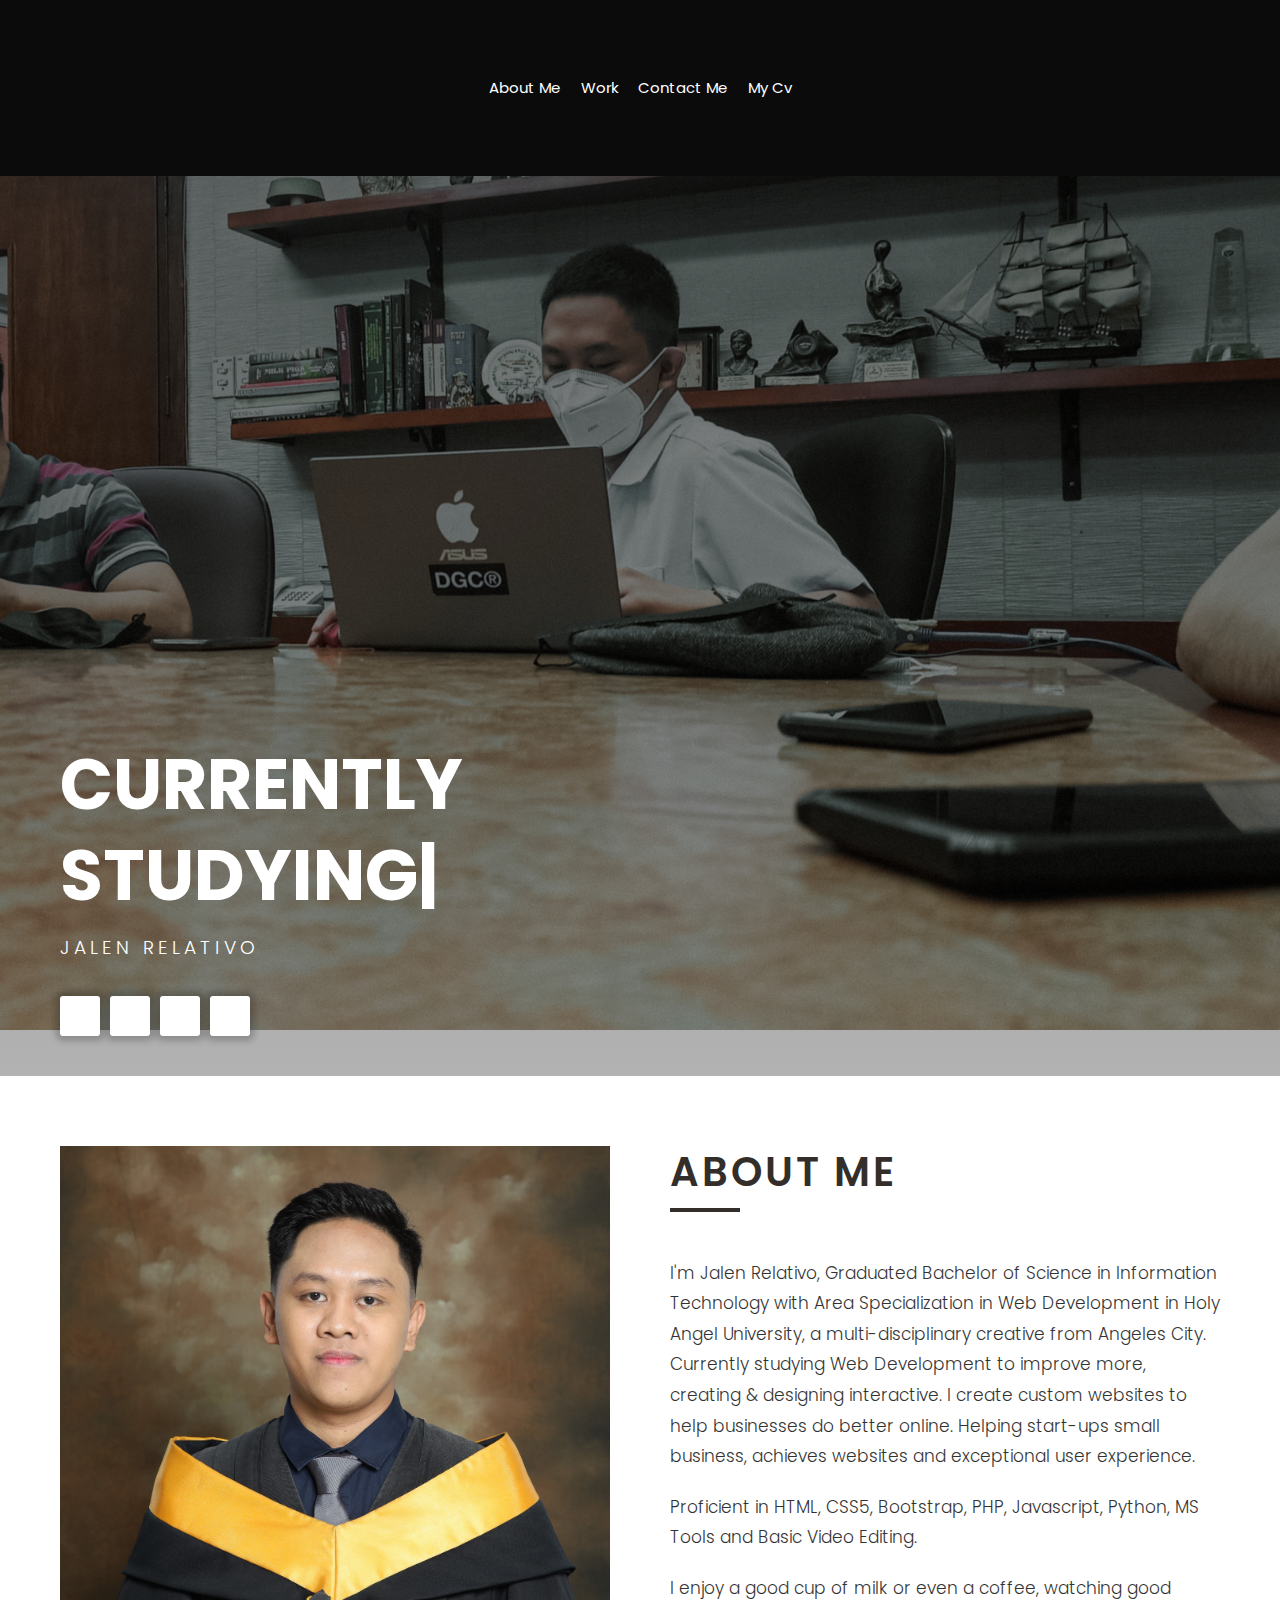
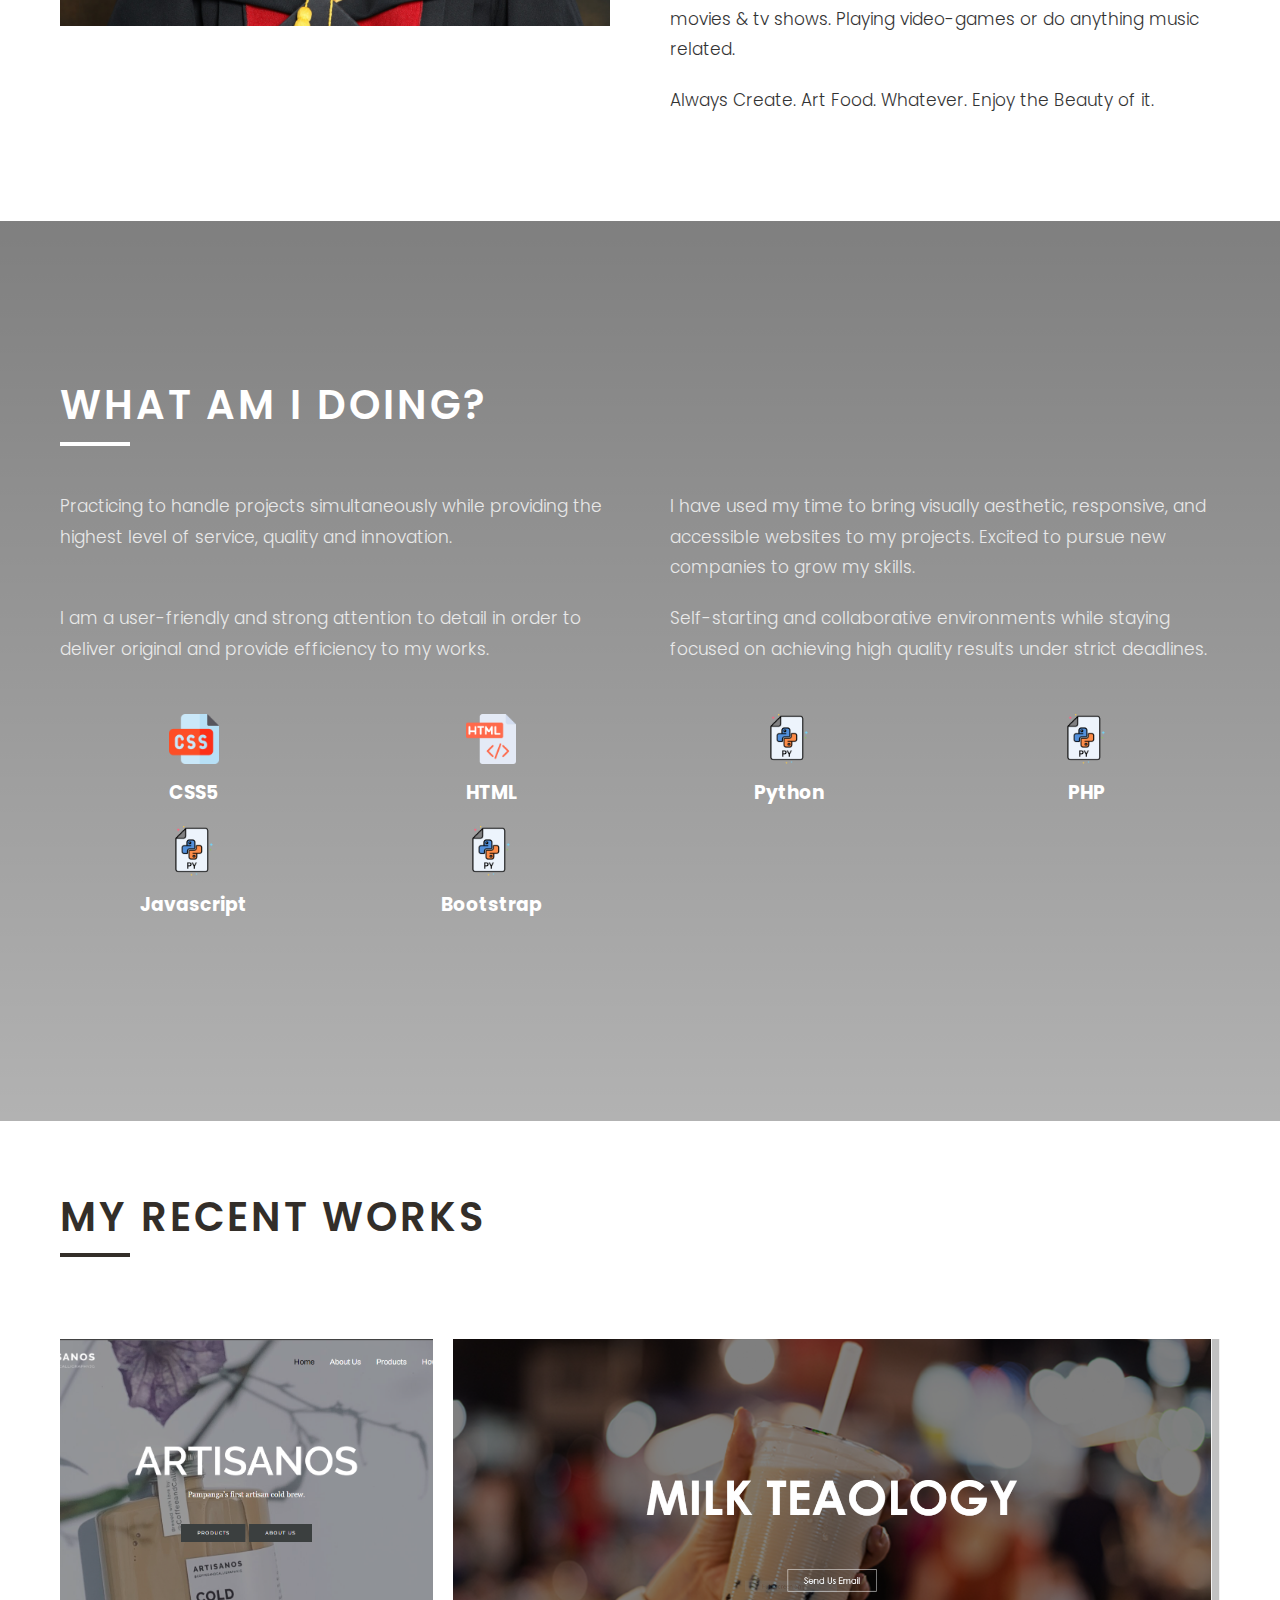
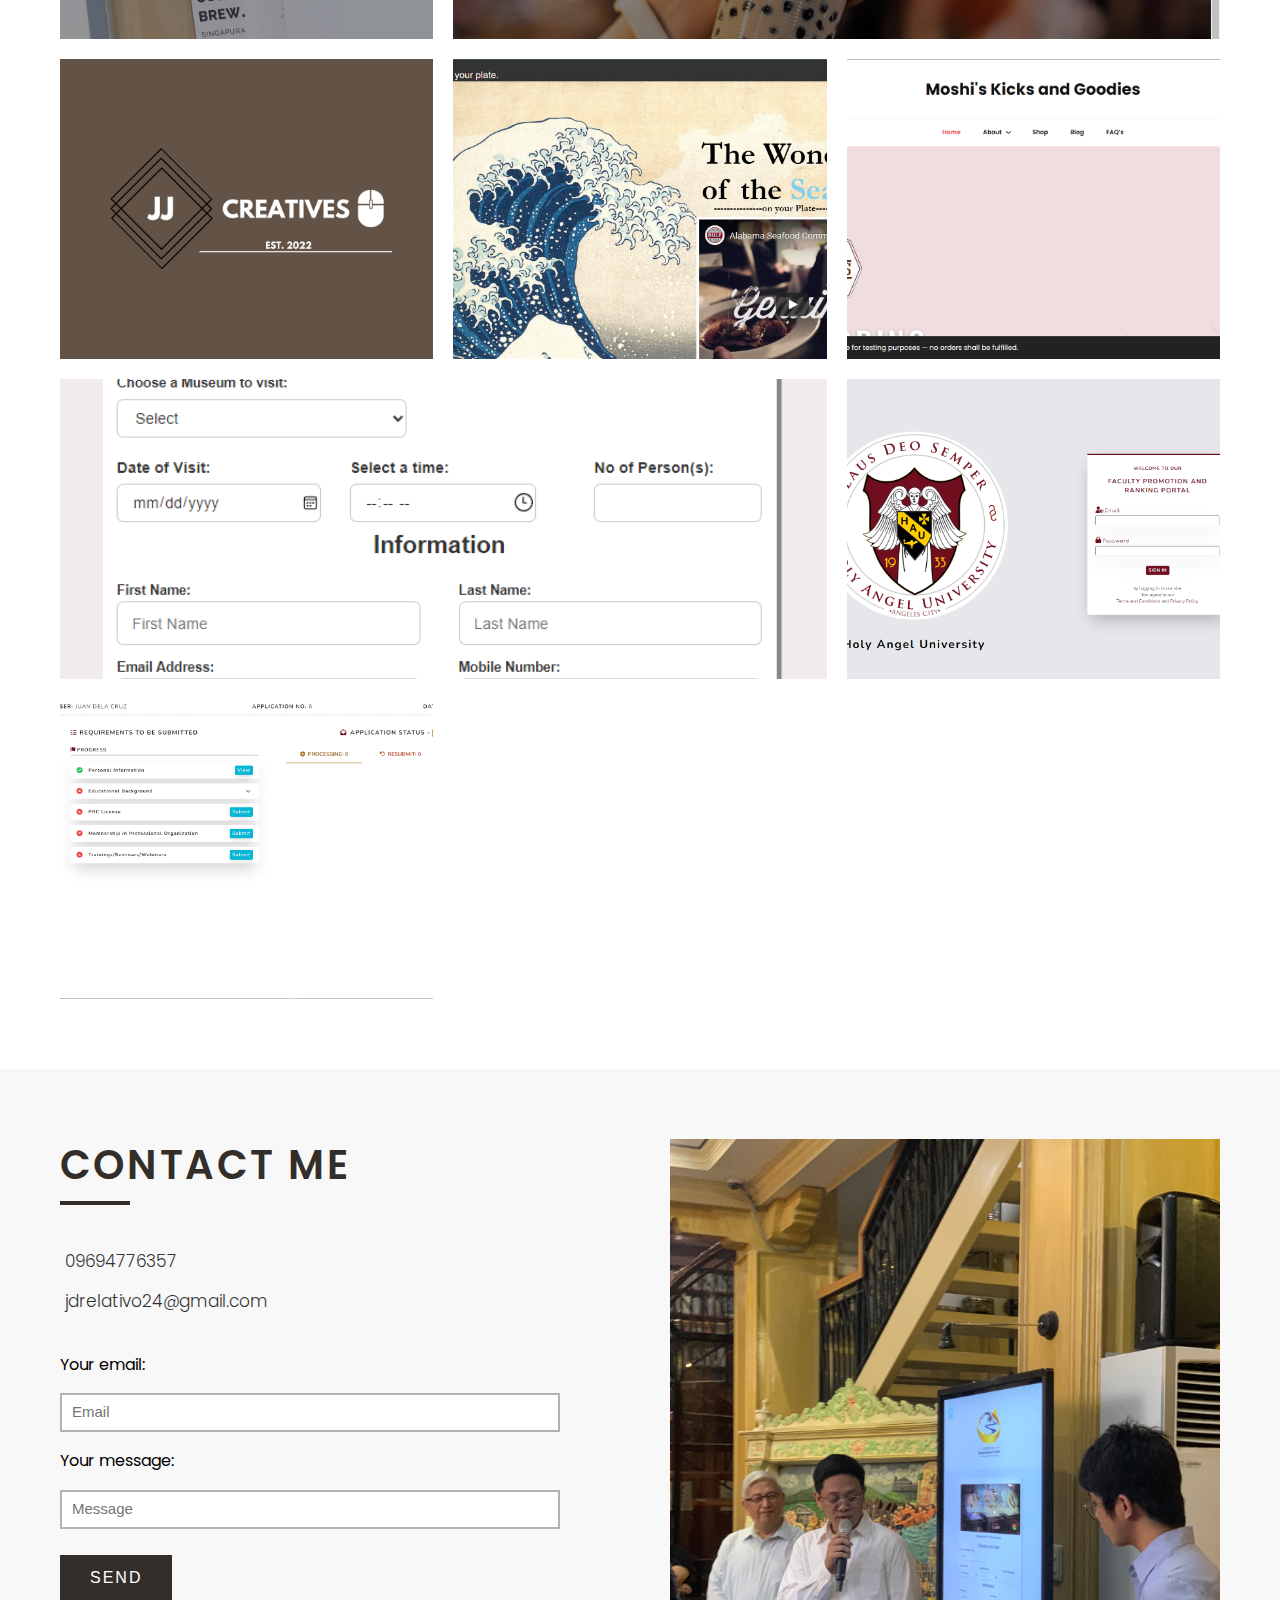
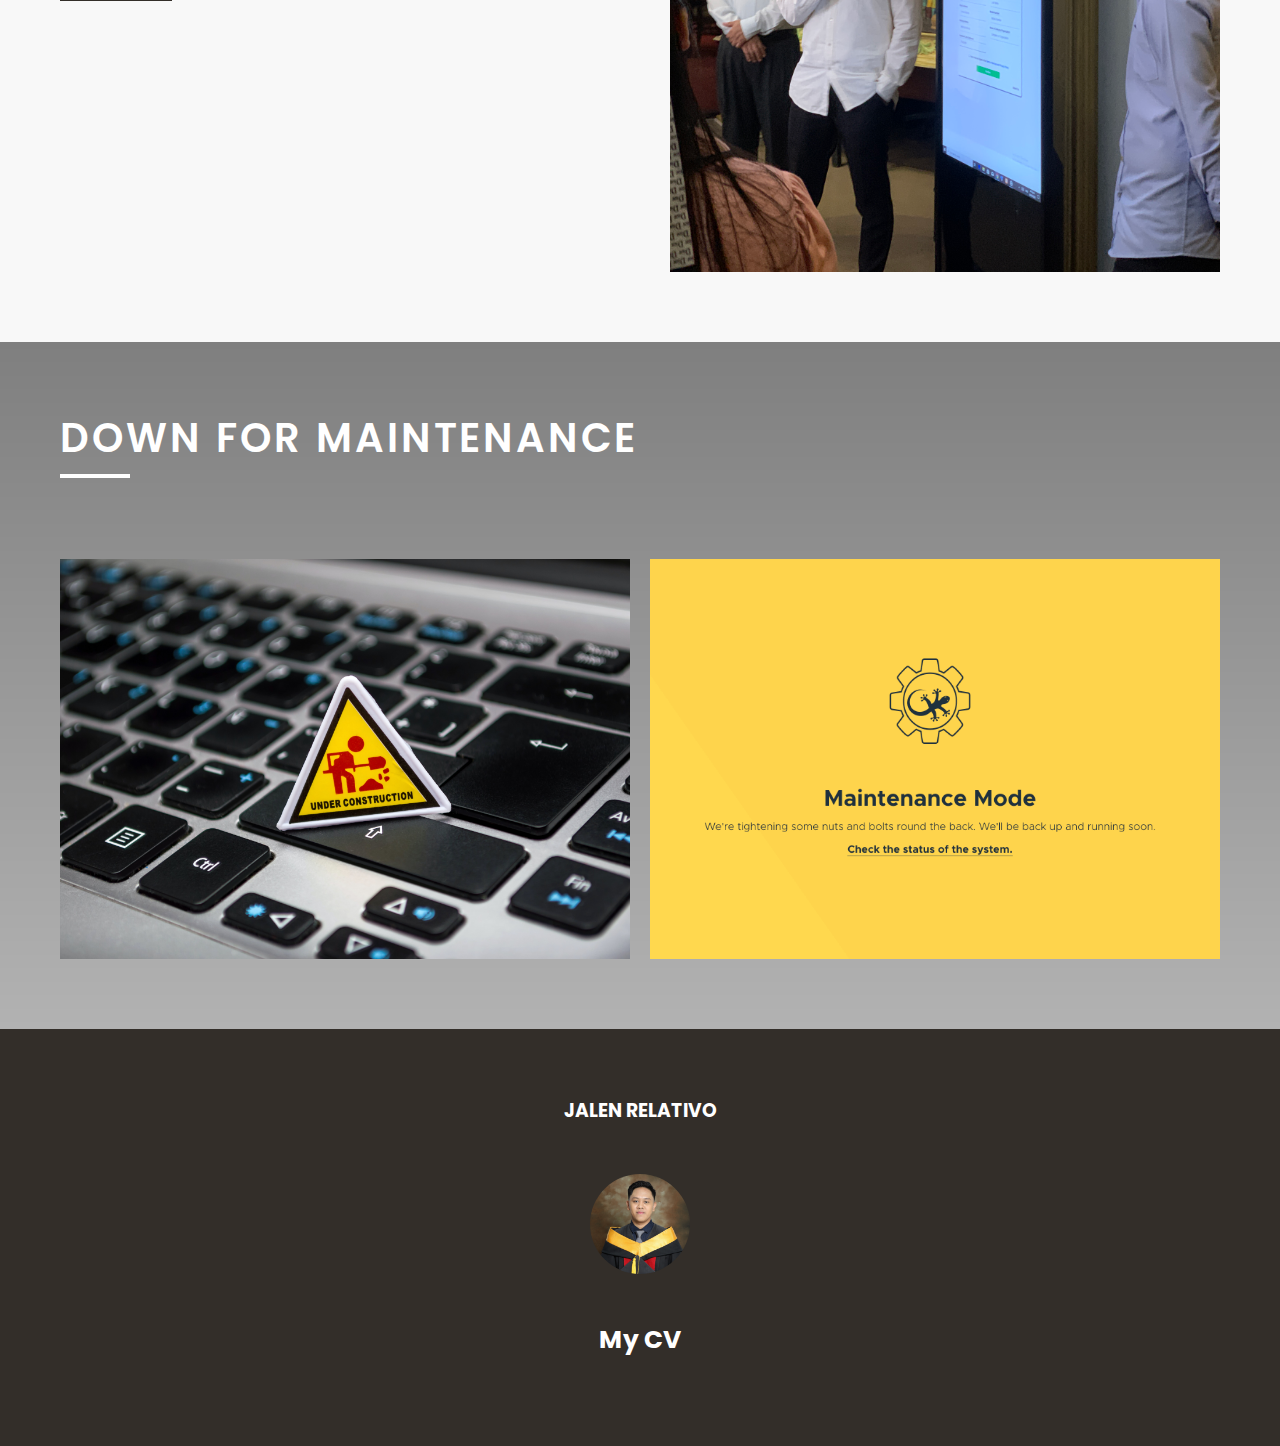
==== commit 70bcb40d: "Update index.html" ====
--- a/index.html
+++ b/index.html
@@ -128,8 +128,8 @@
 						<div><a href="newfile.html"><img src="images/p1.png"></a></div>
 						<div><a href="newfile.html"><img src="images/p3.PNG"></a></div>
 						<div><a href="newfile.html"><img src="images/reservation.PNG"></a></div>
-						<div><a href="newfile.html"><img src="images/image.PNG"></a></div>
-						<div><a href="newfile.html"><img src="images/image1.PNG"></a></div>
+						<div><a href="newfile.html"><img src="images/image.png"></a></div>
+						<div><a href="newfile.html"><img src="images/image1.png"></a></div>
 					</div>
 				</div>
 			</div>
@@ -154,7 +154,7 @@
 						</form>
 					</div>
 					<div class="contact-right">
-						<img src="images/contact.jpg" alt="contact image">
+						<img src="images/fronts.JPG" alt="contact image">
 					</div>
 				</div>
 			</div>
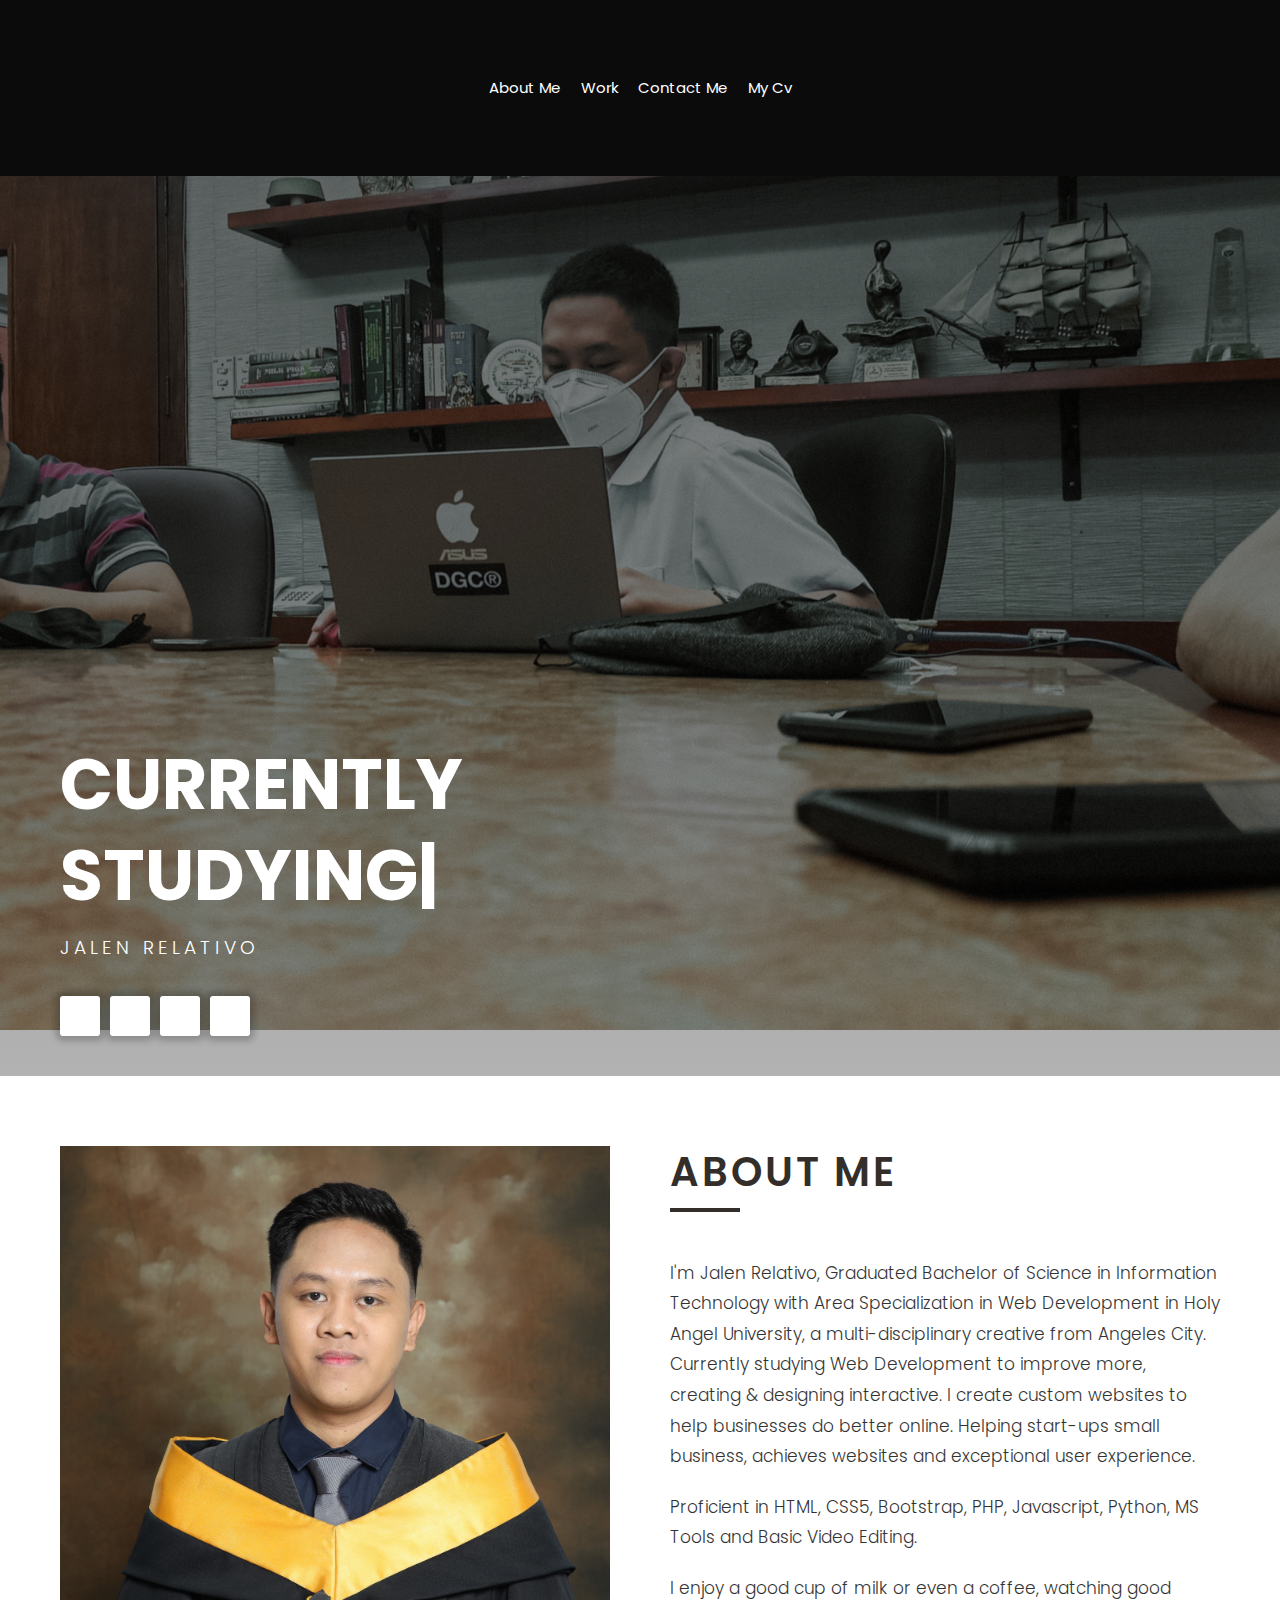
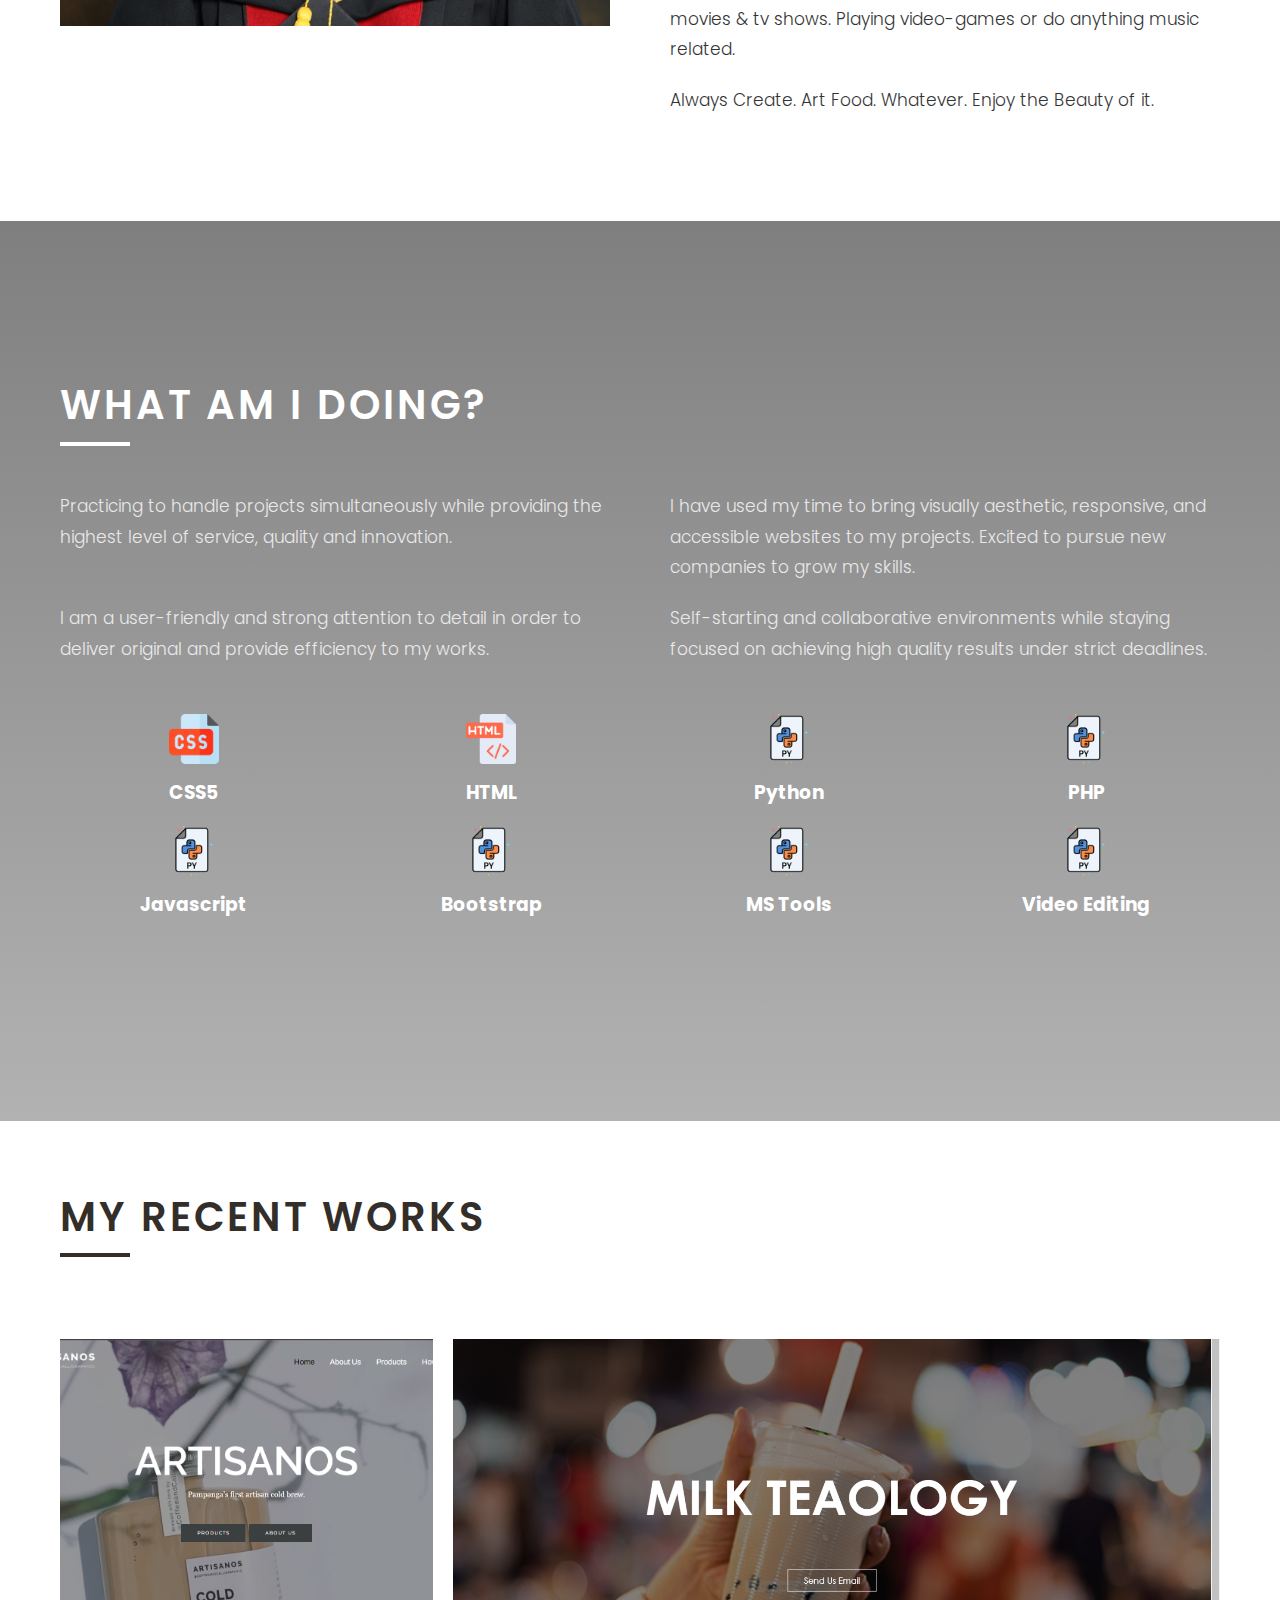
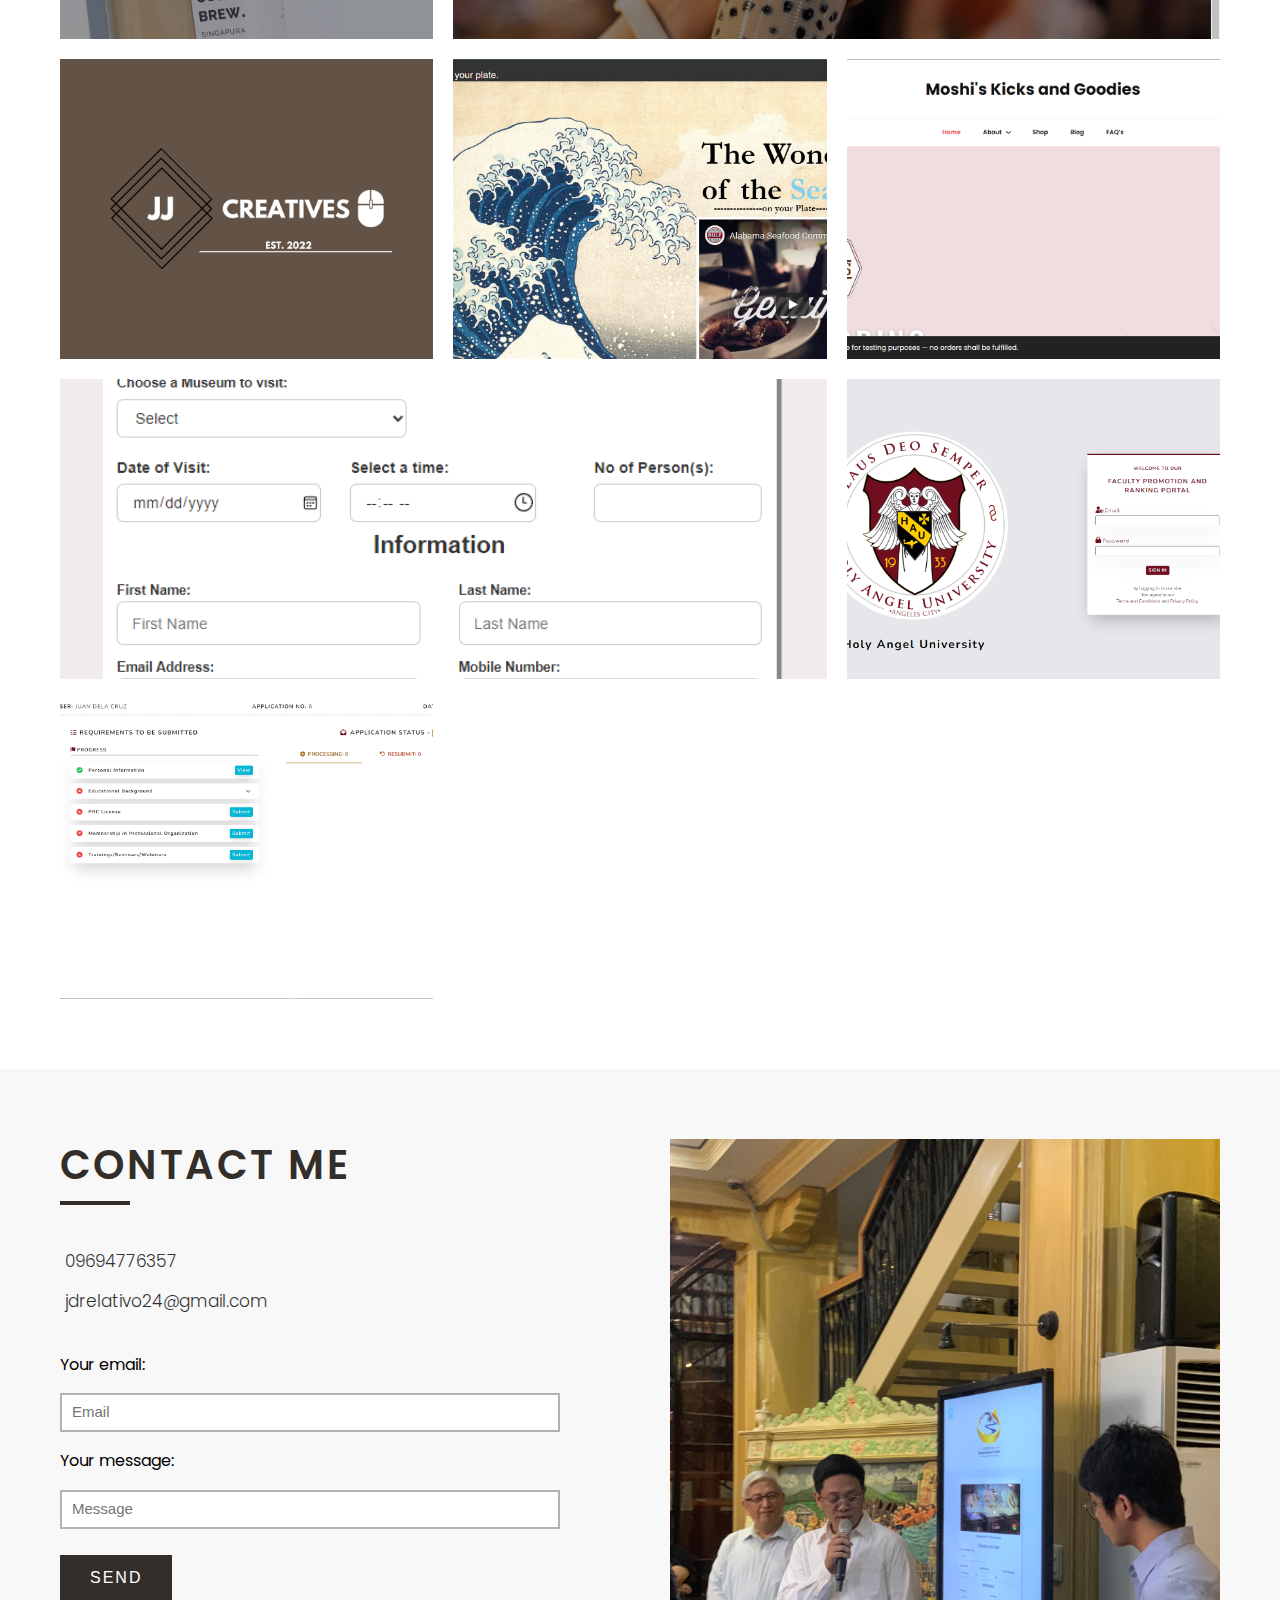
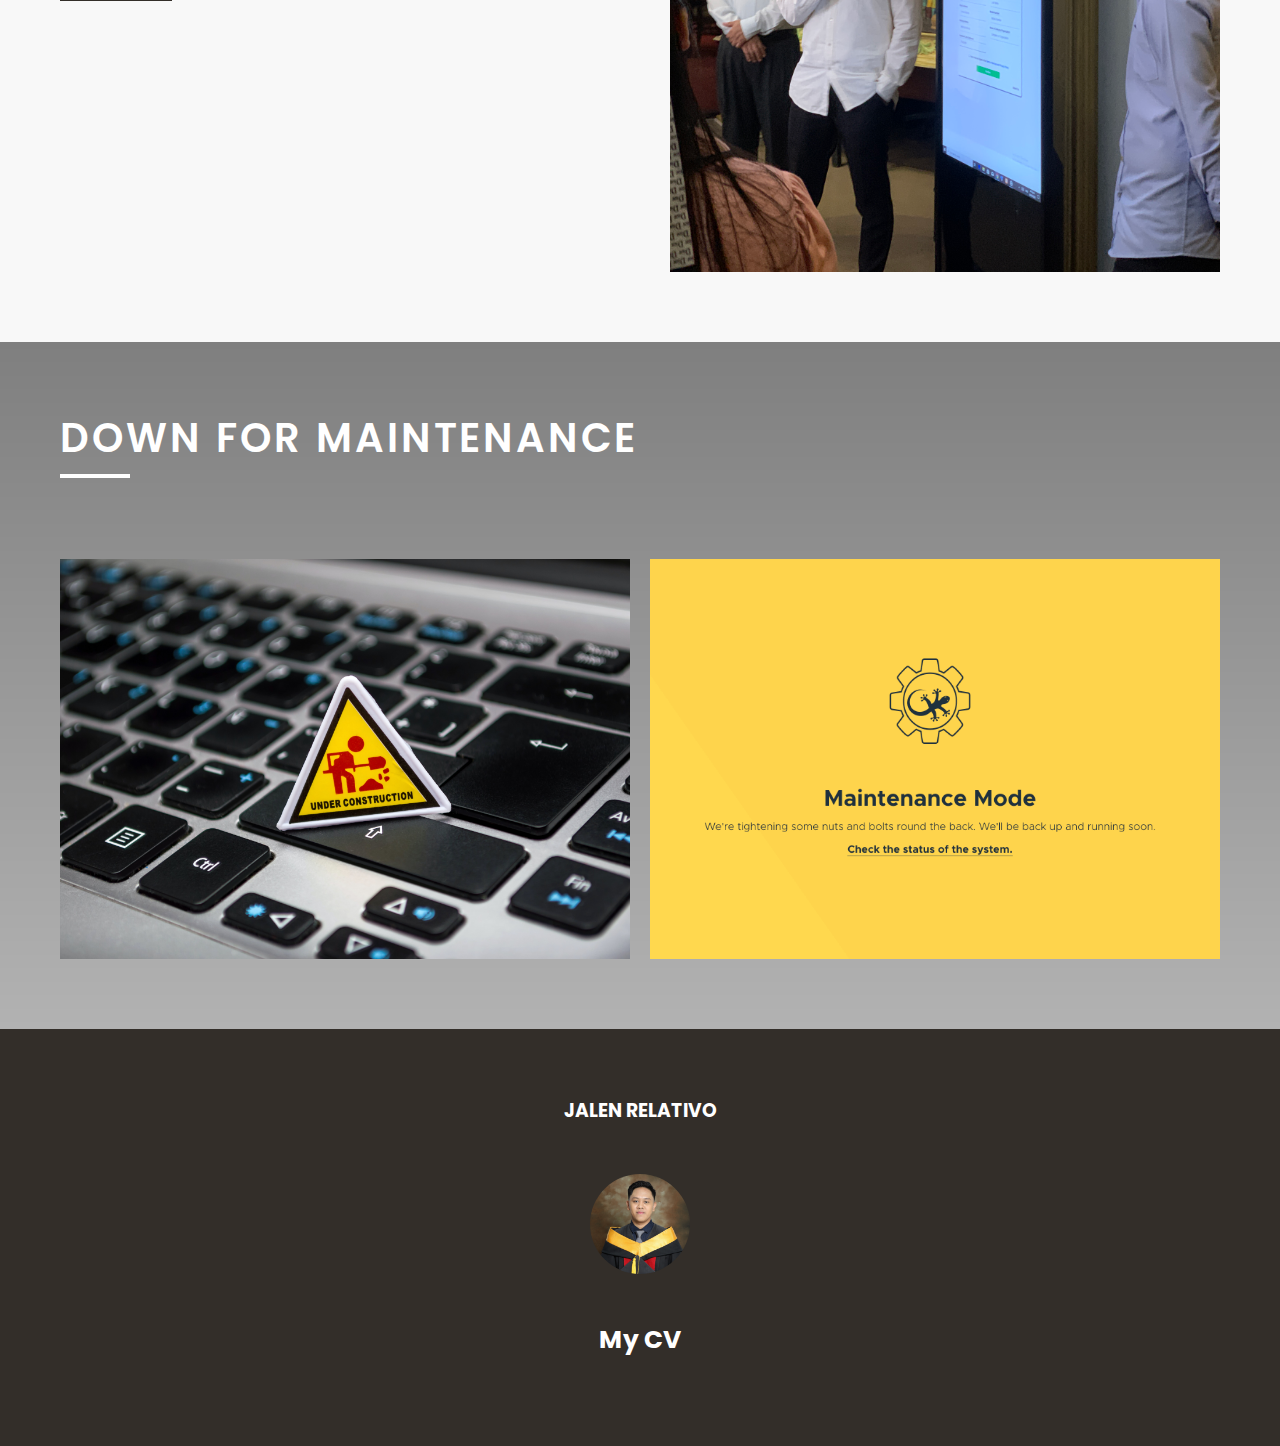
==== commit ee3b0bee: "Update index.html" ====
--- a/index.html
+++ b/index.html
@@ -103,6 +103,14 @@
 							<span class="icon"><img src="images/python.png"></span>
 							<h3>Bootstrap</h3>
 						</div>
+						<div>
+							<span class="icon"><img src="images/python.png"></span>
+							<h3>MS Tools</h3>
+						</div>
+						<div>
+							<span class="icon"><img src="images/python.png"></span>
+							<h3>Video Editing</h3>
+						</div>
 						<!--<div>
 							<span class="icon"><img src="images/java.png"></span>
 							<h3>Java</h3>
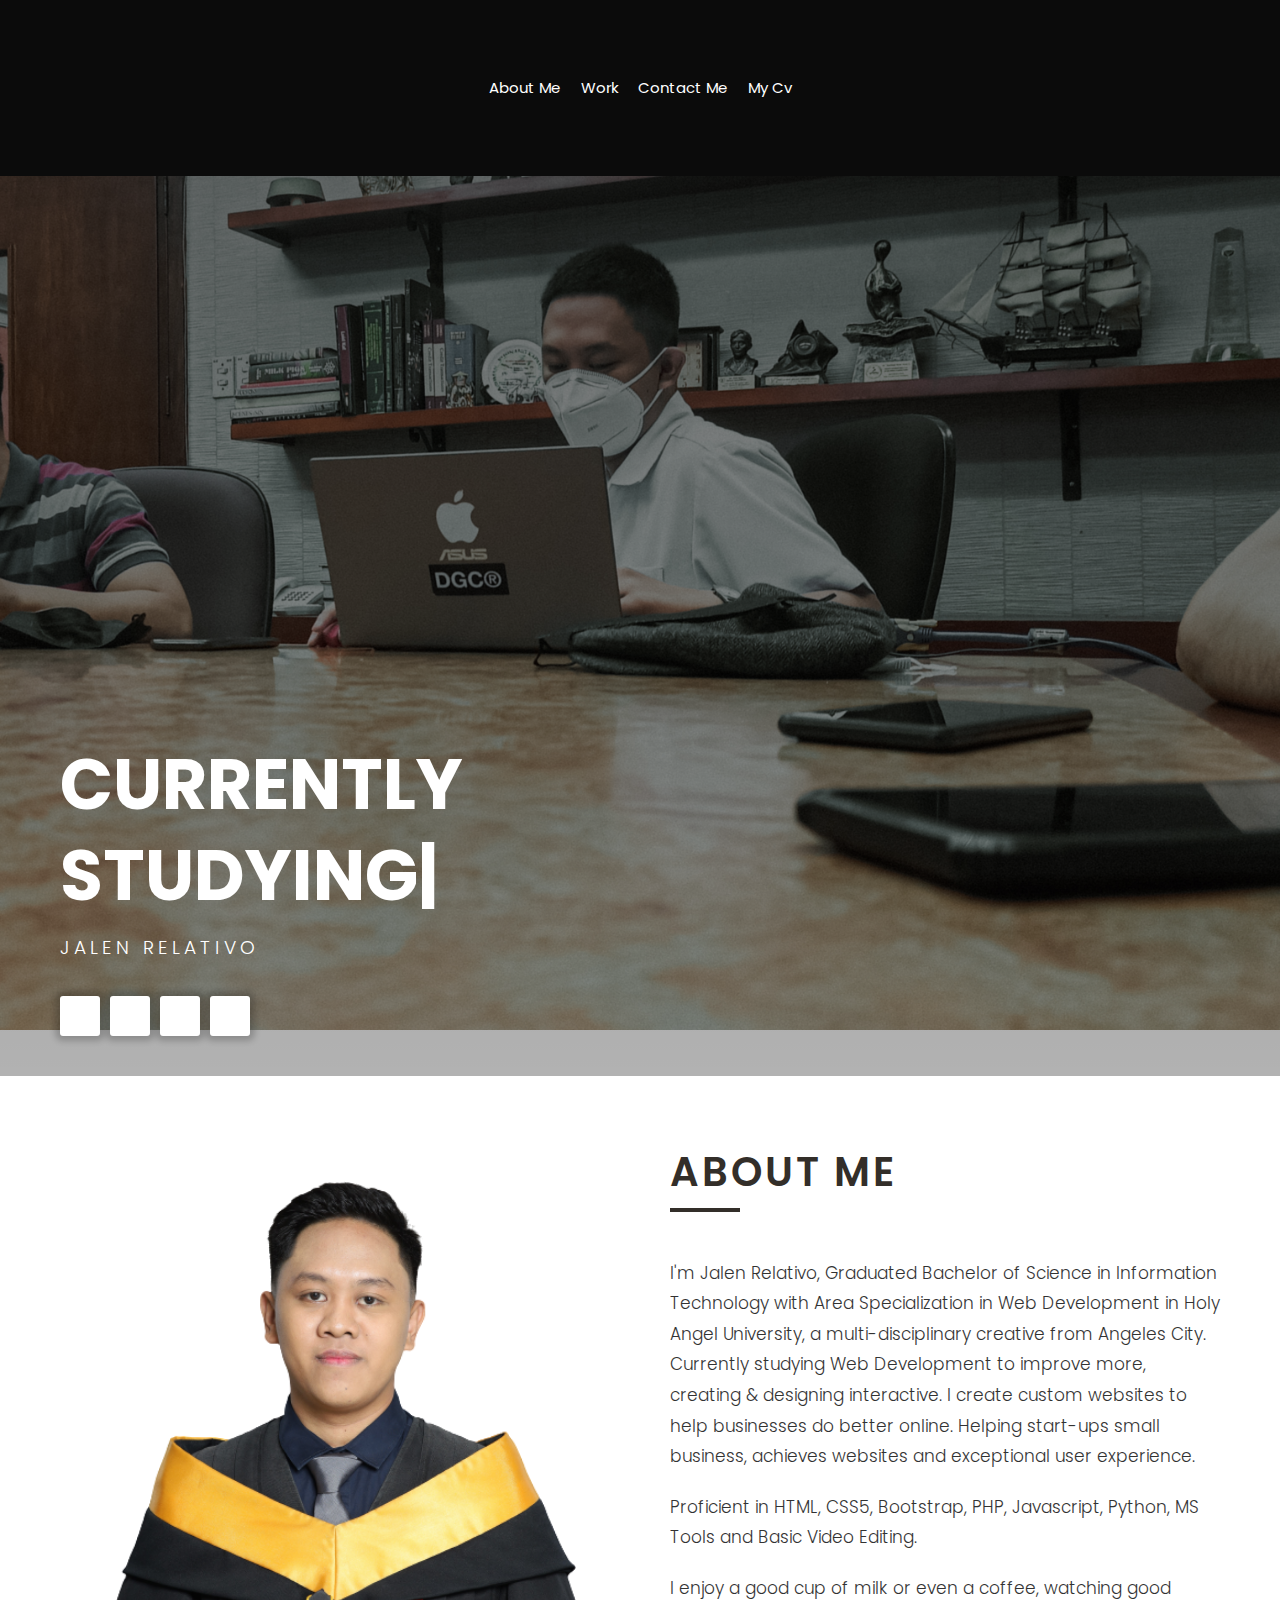
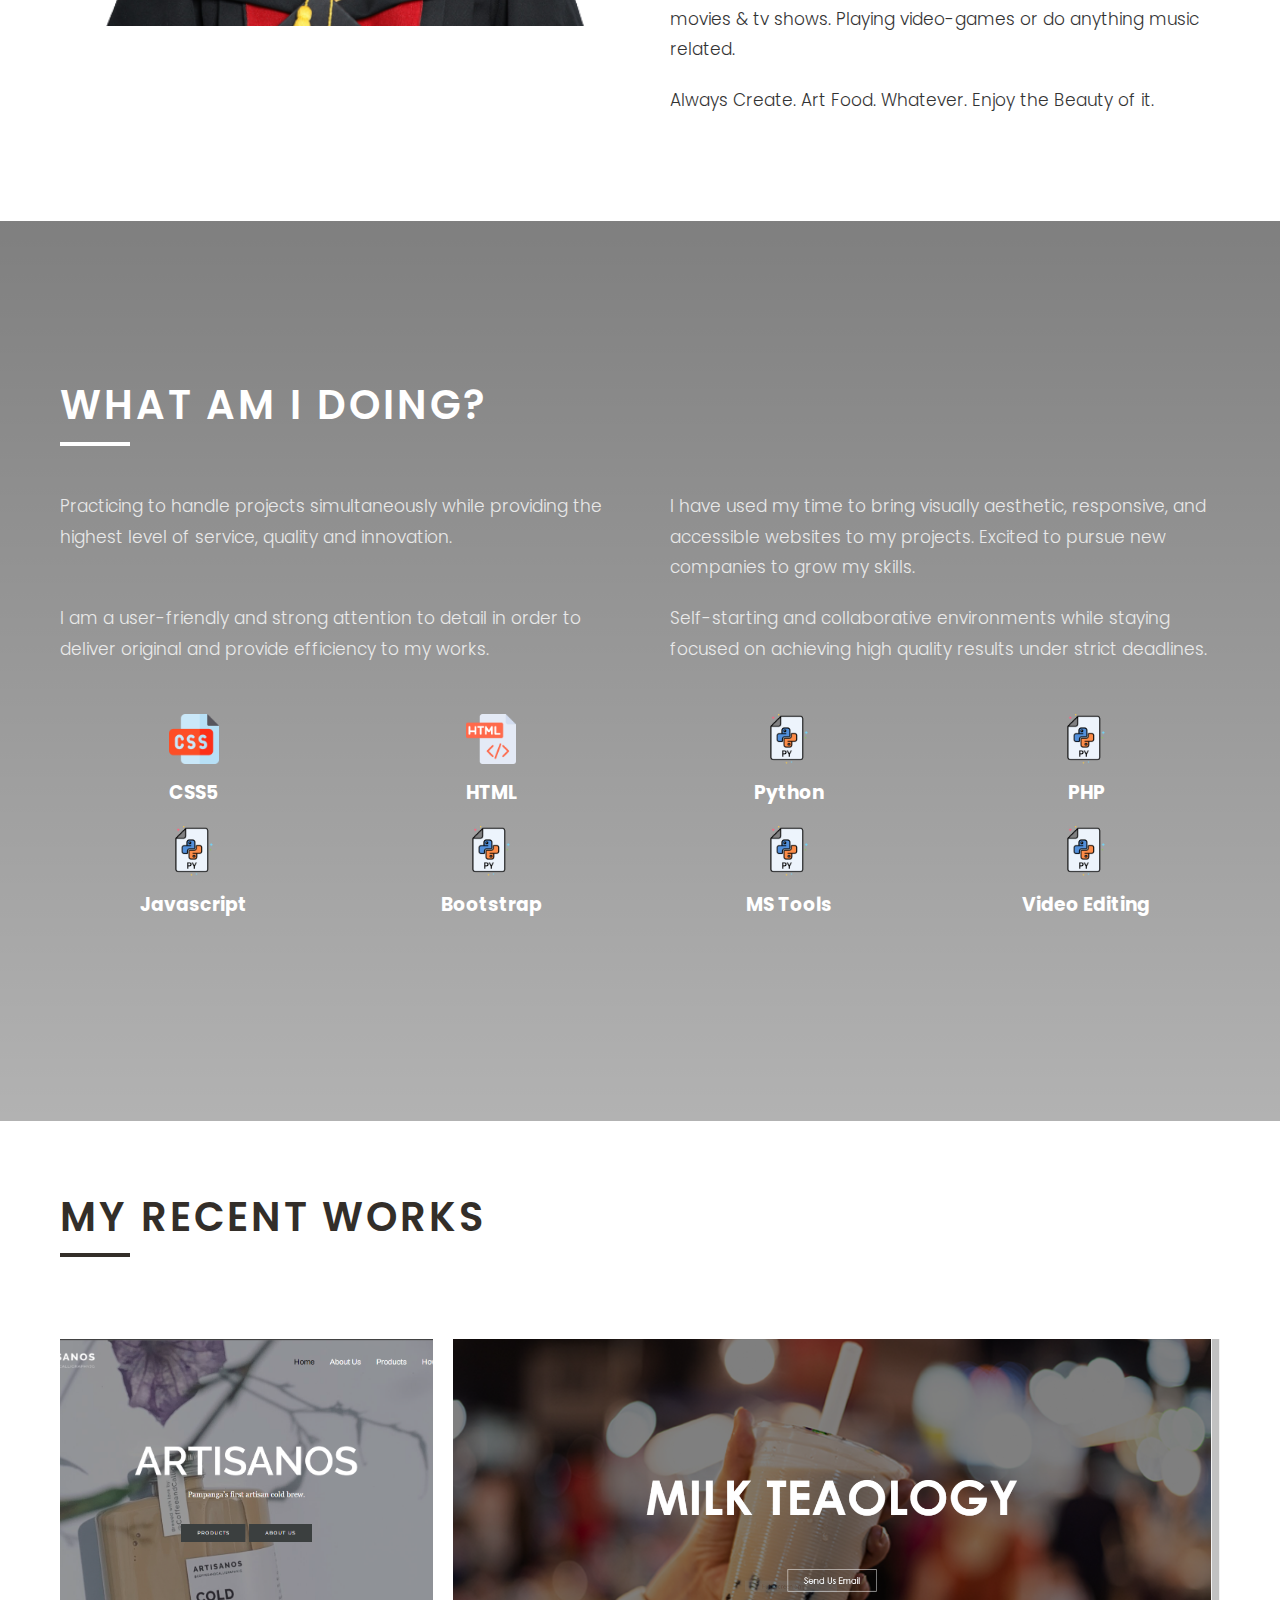
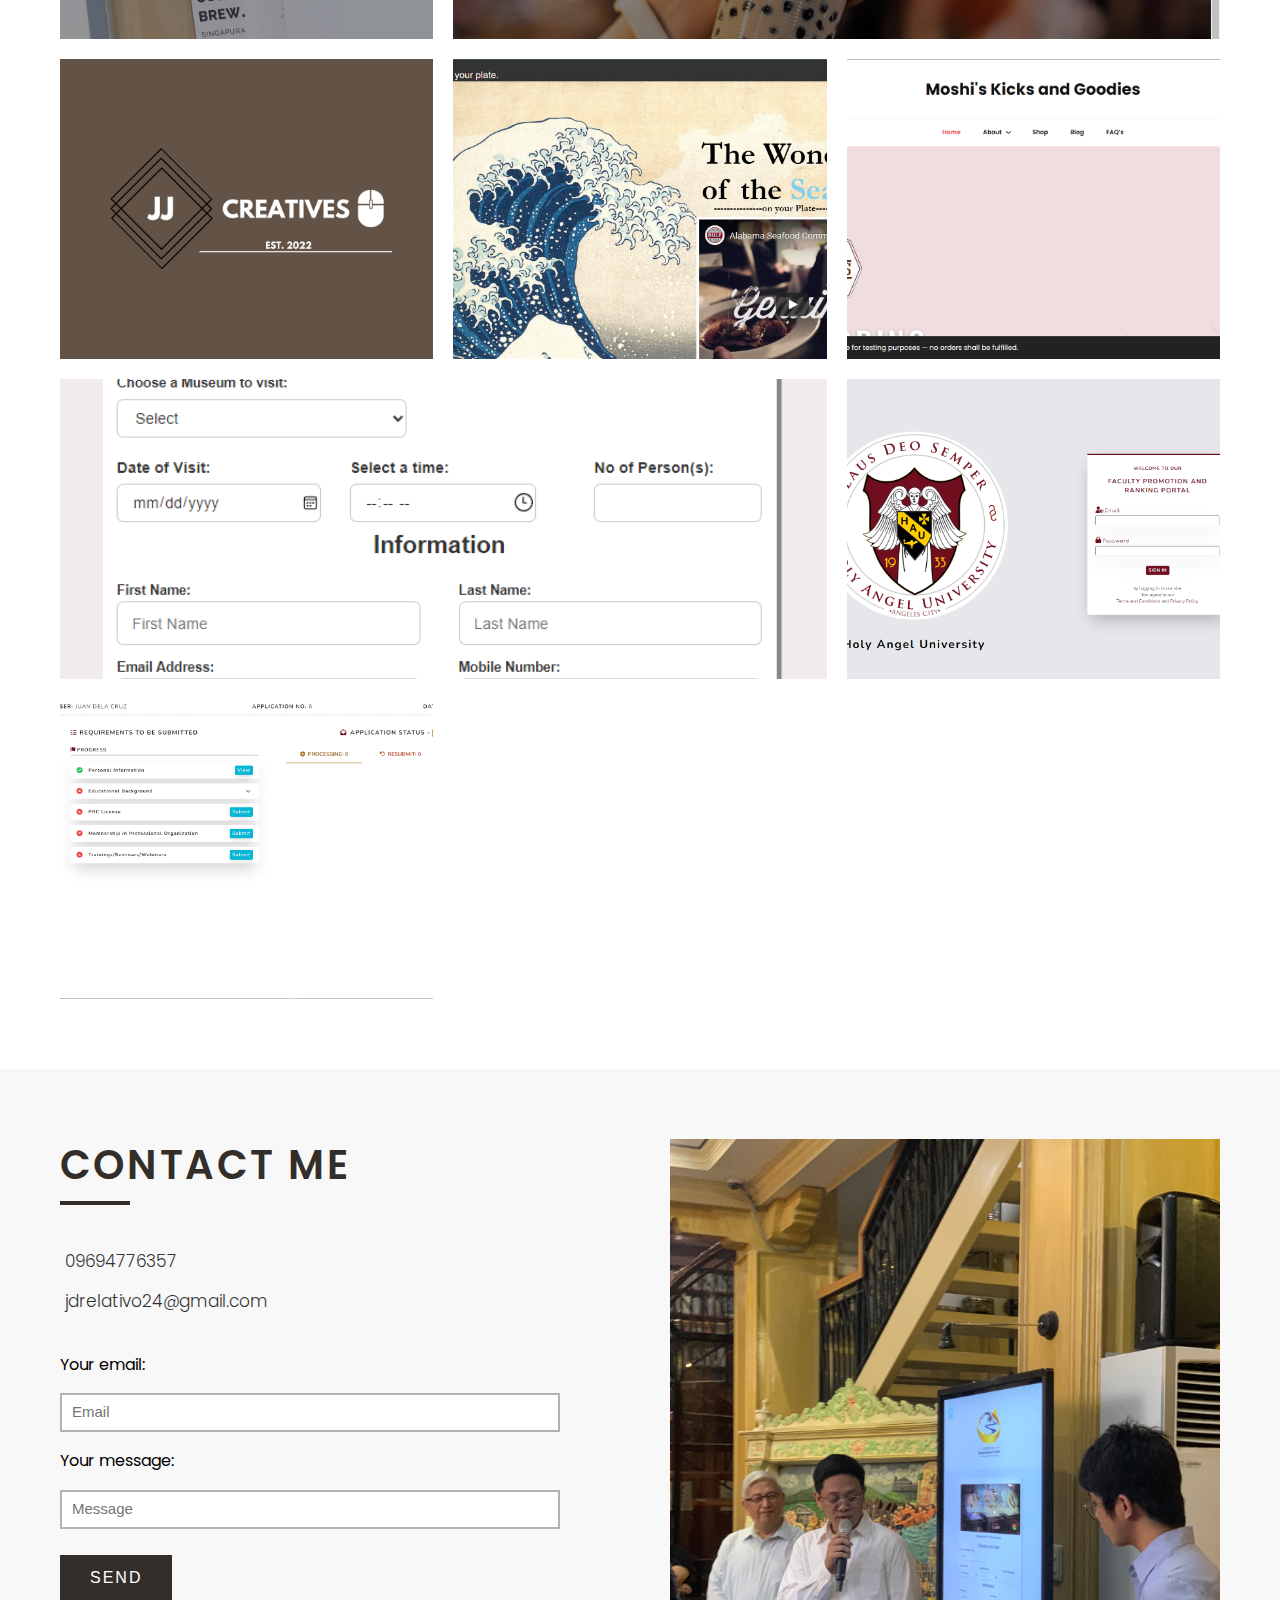
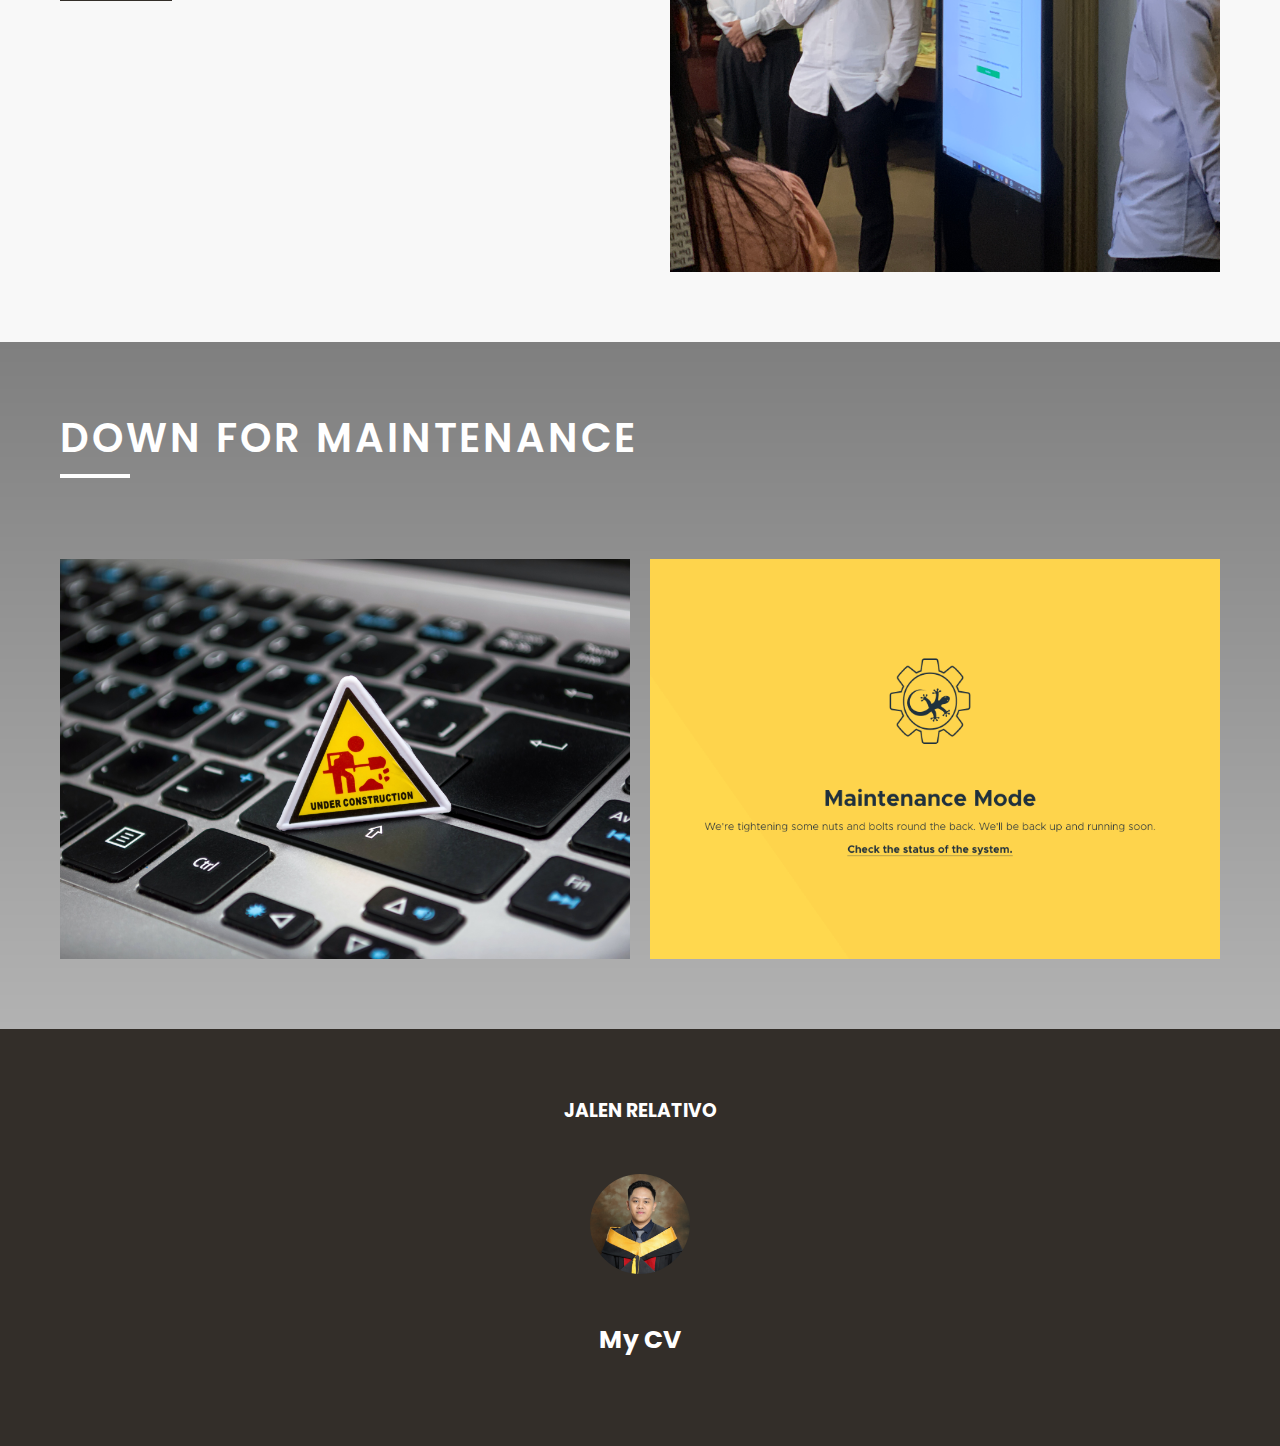
==== commit 2f2705cf: "Update index.html" ====
--- a/index.html
+++ b/index.html
@@ -45,7 +45,7 @@
 			<div class="container">
 				<div class="about-content grid">
 					<div class="about-left">
-						<img src="images/profilepic.jpg" alt="picture">
+						<img src="images/removebg.png" alt="picture">
 					</div>
 					<div class="about-right">
 						<div class="title">
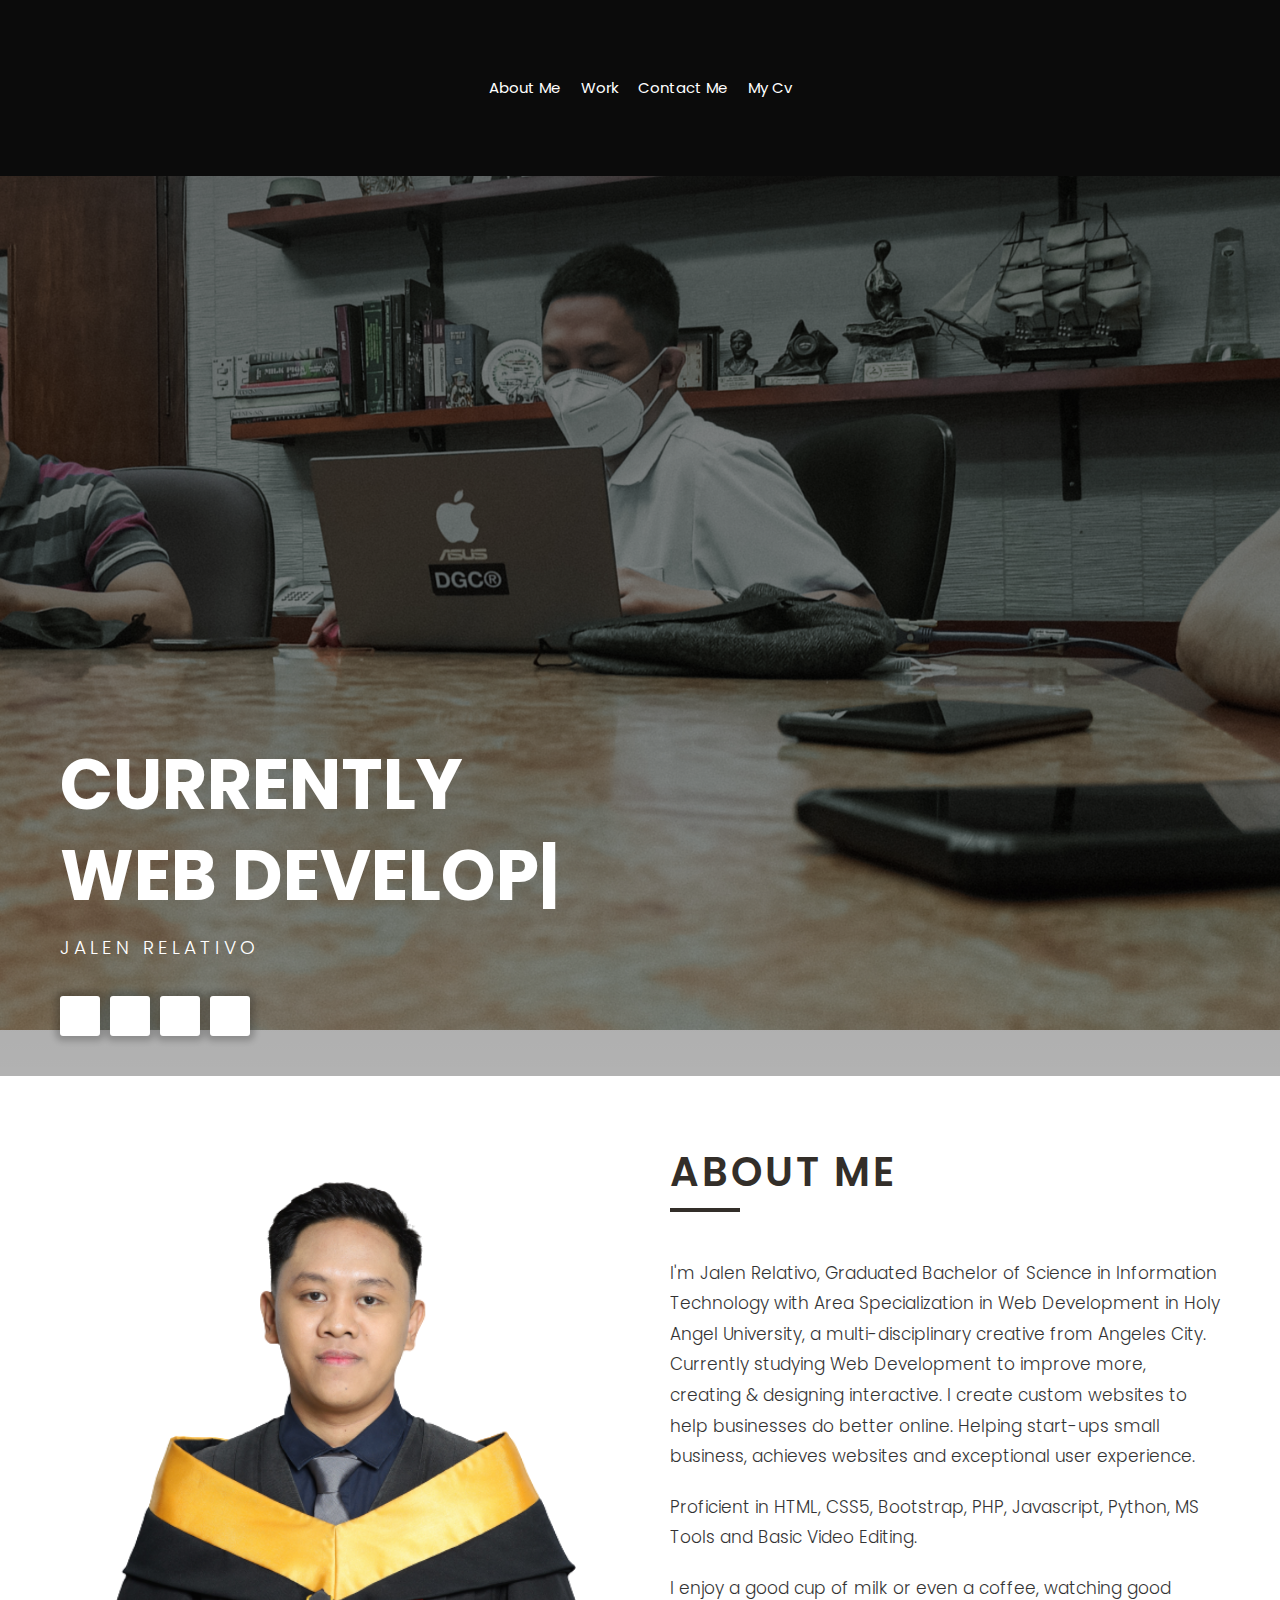
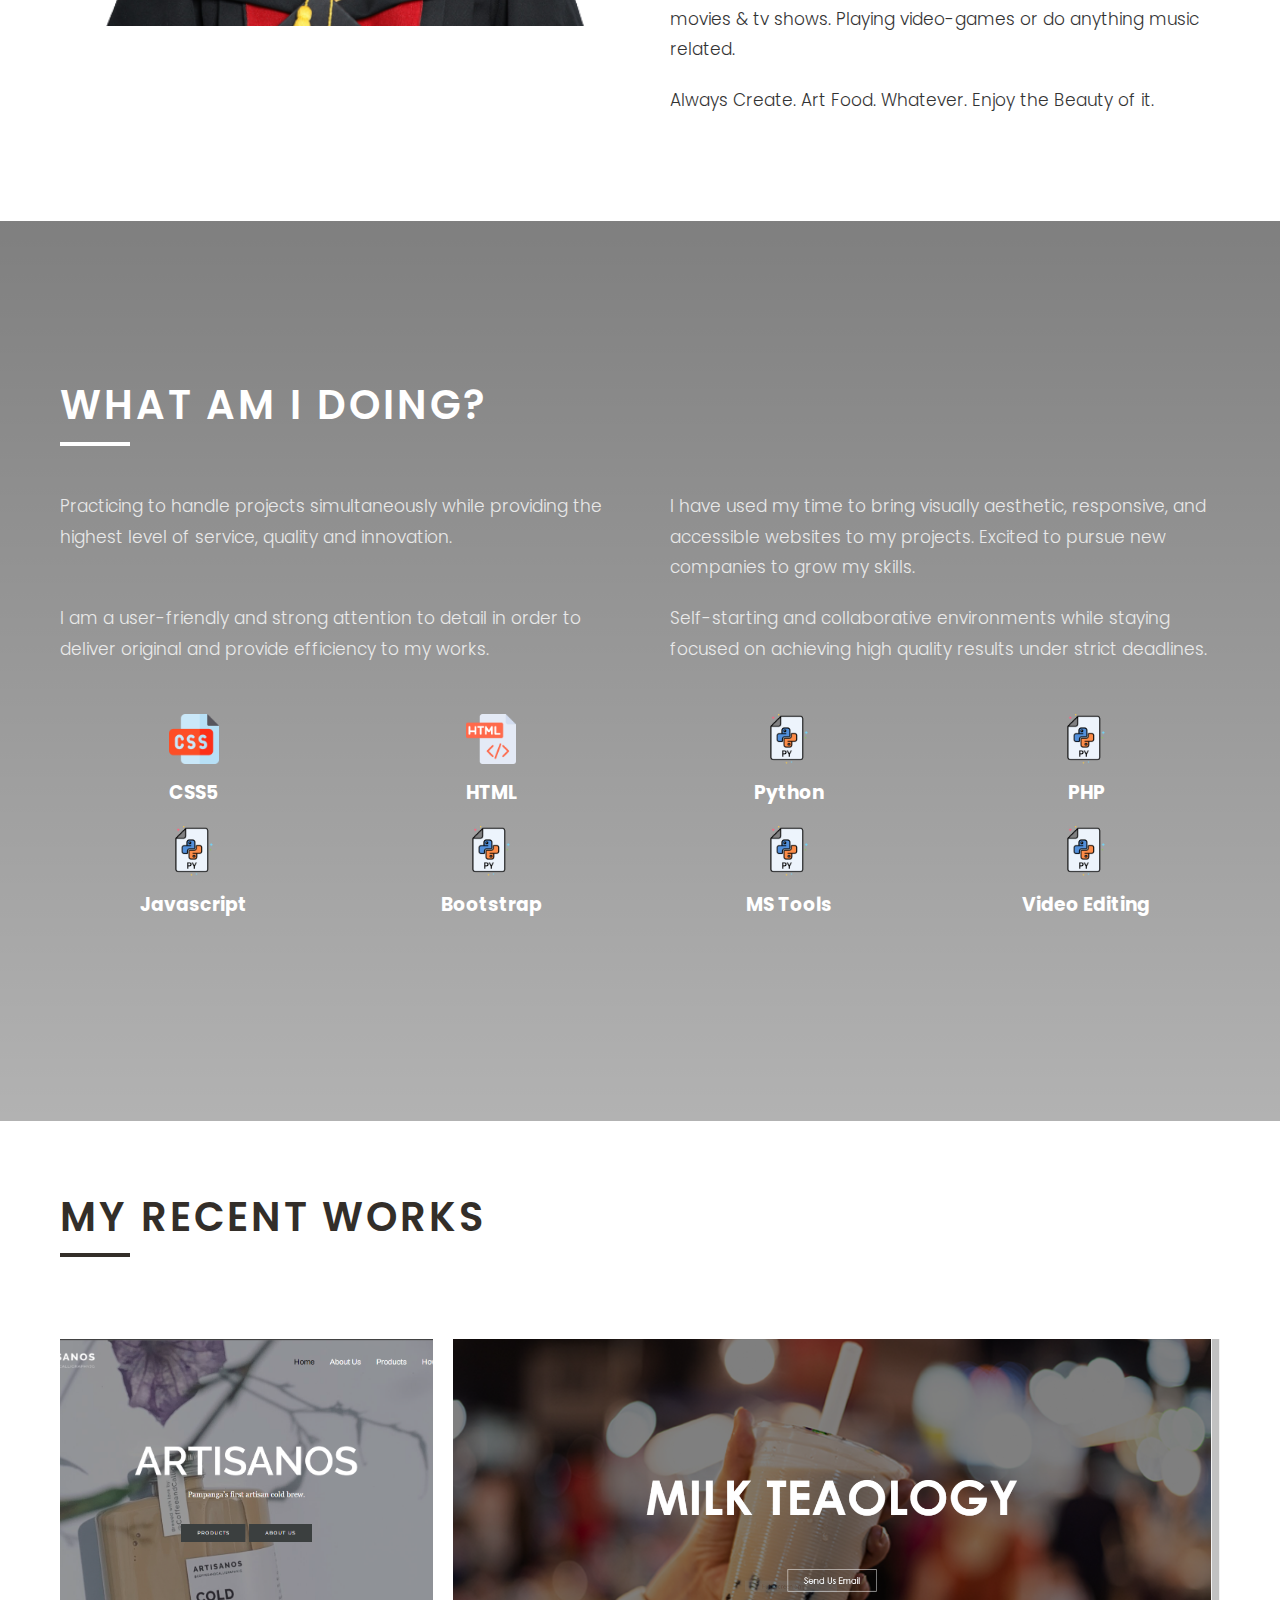
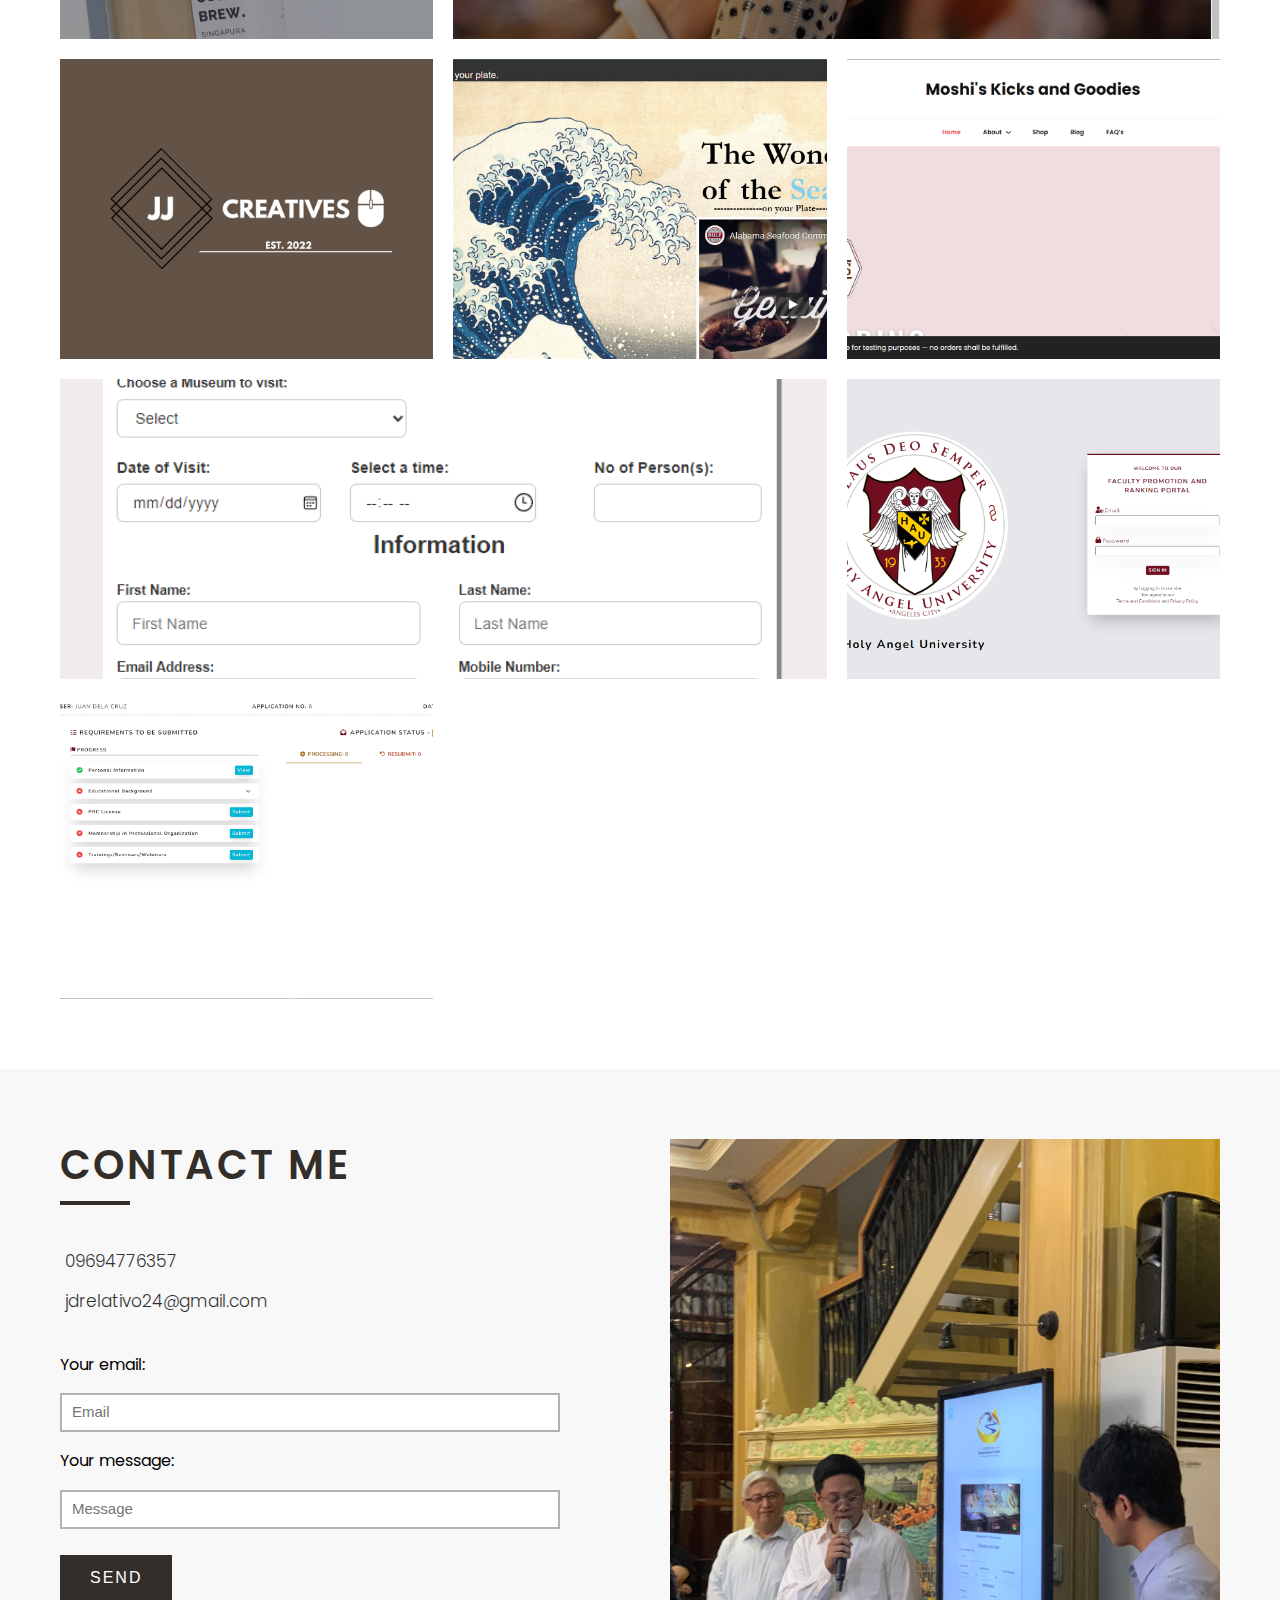
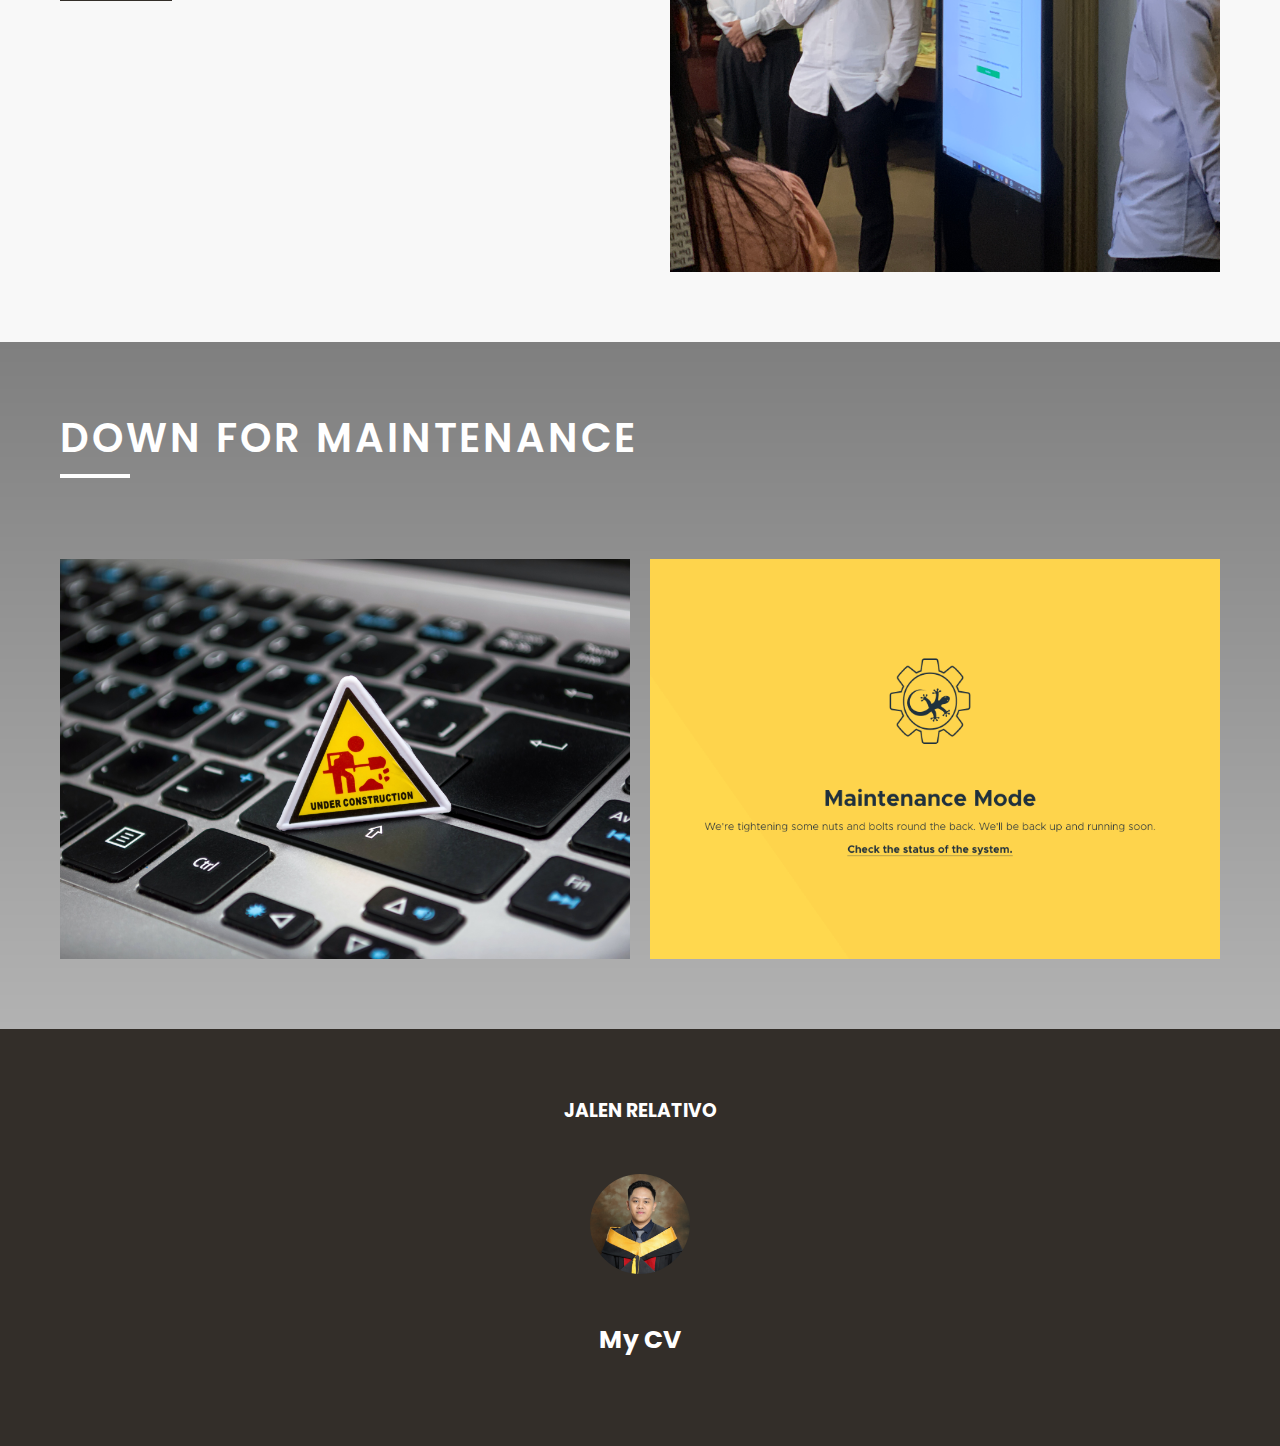
==== commit 6da47c69: "Update index.html" ====
--- a/index.html
+++ b/index.html
@@ -13,7 +13,7 @@
 						<li><a href="#about">About Me</a></li>
 						<li><a href="#portfolio">Work</a></li>
 						<li><a href="#contact">Contact Me</a></li>
-						<li><a href="images/MyResume.pdf" download>My Cv</a></li>
+						<li><a href="images/Resume-Jalen_Relativo.pdf" download>My Cv</a></li>
 					</ul>
 			</div>
 		</div>
@@ -21,7 +21,7 @@
 	<header id = "header" class = "vh-100 flex">
 		<div class="container">
 			<div class="header-content">
-				<h1> Currently <br><span class="typewrite" data-loop="yes" data-speed="100" data-delay="2000" data-words='["studying", "web developer", "freelancing"]'></span></h1>
+				<h1> Currently <br><span class="typewrite" data-loop="yes" data-speed="100" data-delay="2000" data-words='["web developer", "freelancing"]'></span></h1>
 				<h3>Jalen Relativo</h3>
 				<ul class="social-links">
 					<li>
@@ -192,7 +192,7 @@
 					</div>
 				</div>
 				<div>
-					<a href="images/MyResume.pdf" download><h2>My CV</h2></a>
+					<a href="images/Resume-Jalen_Relativo.pdf" download><h2>My CV</h2></a>
 				</div>
 			</div>
 		</div>
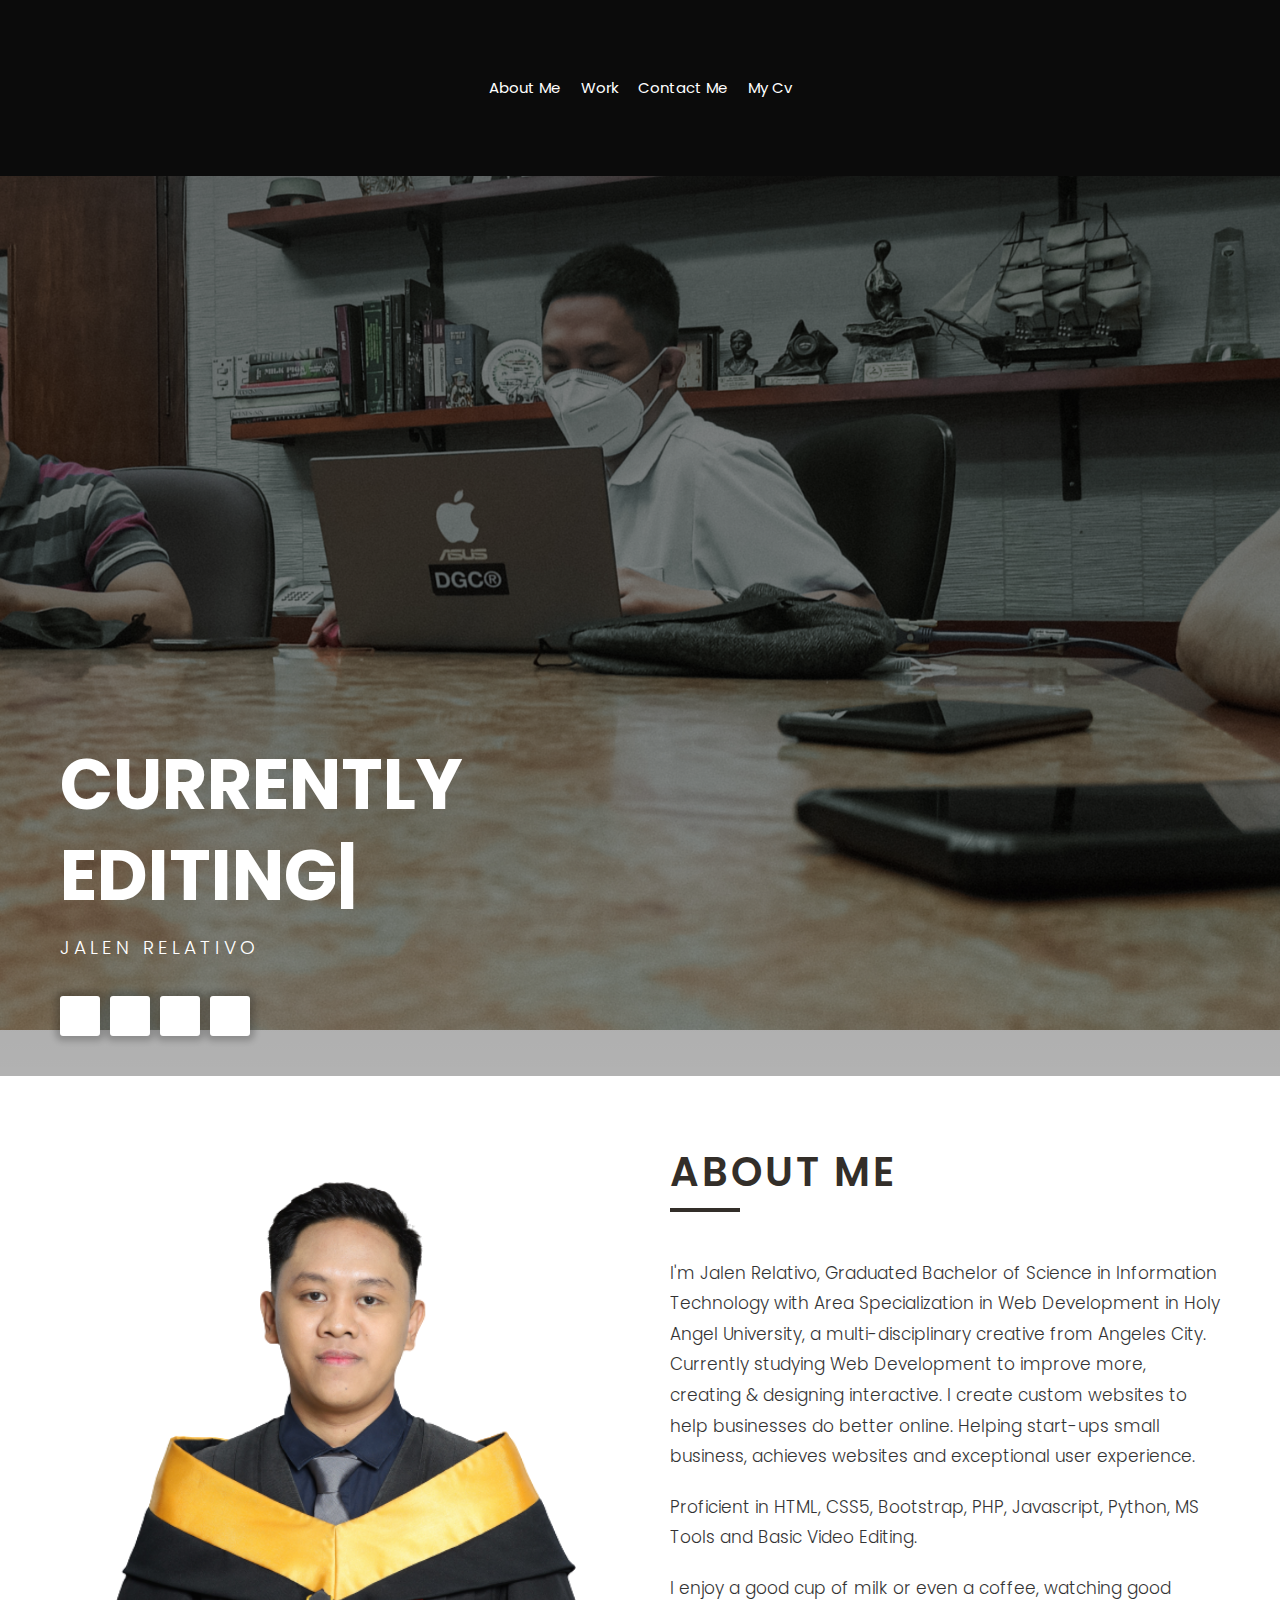
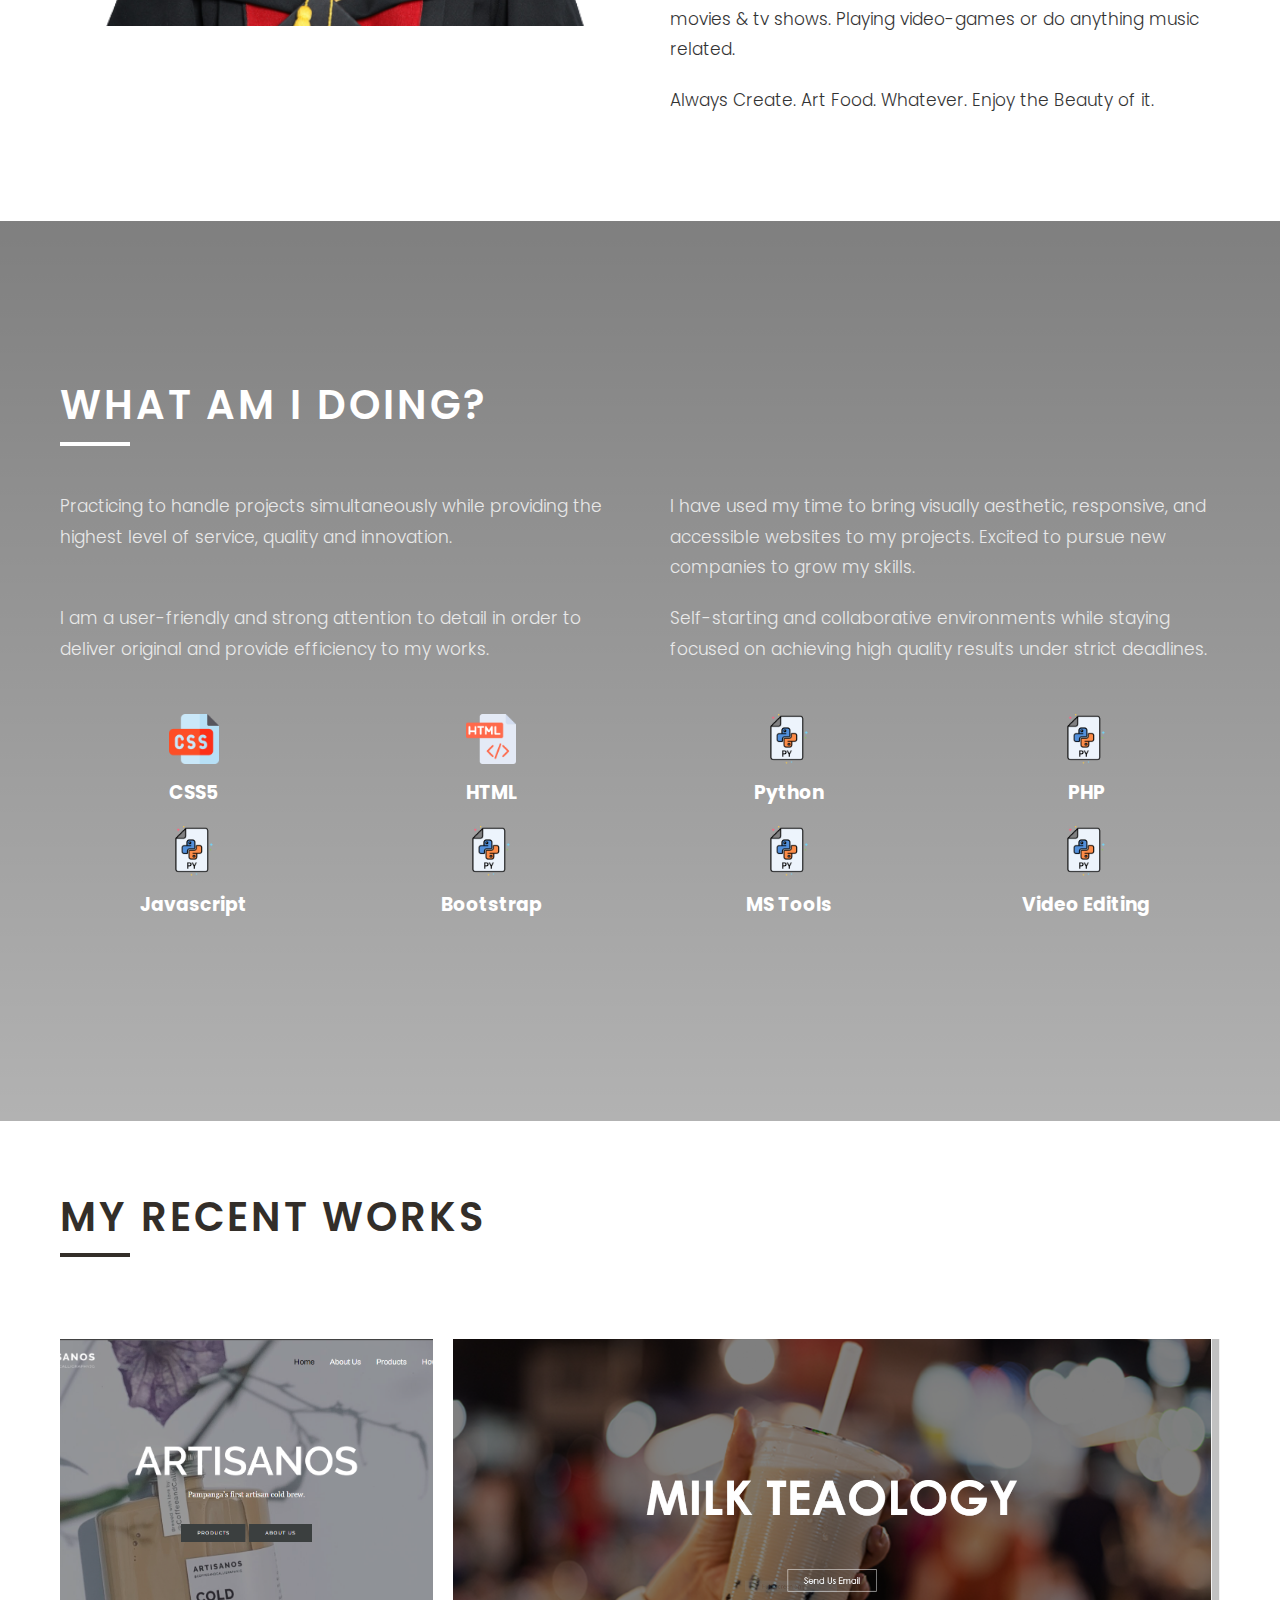
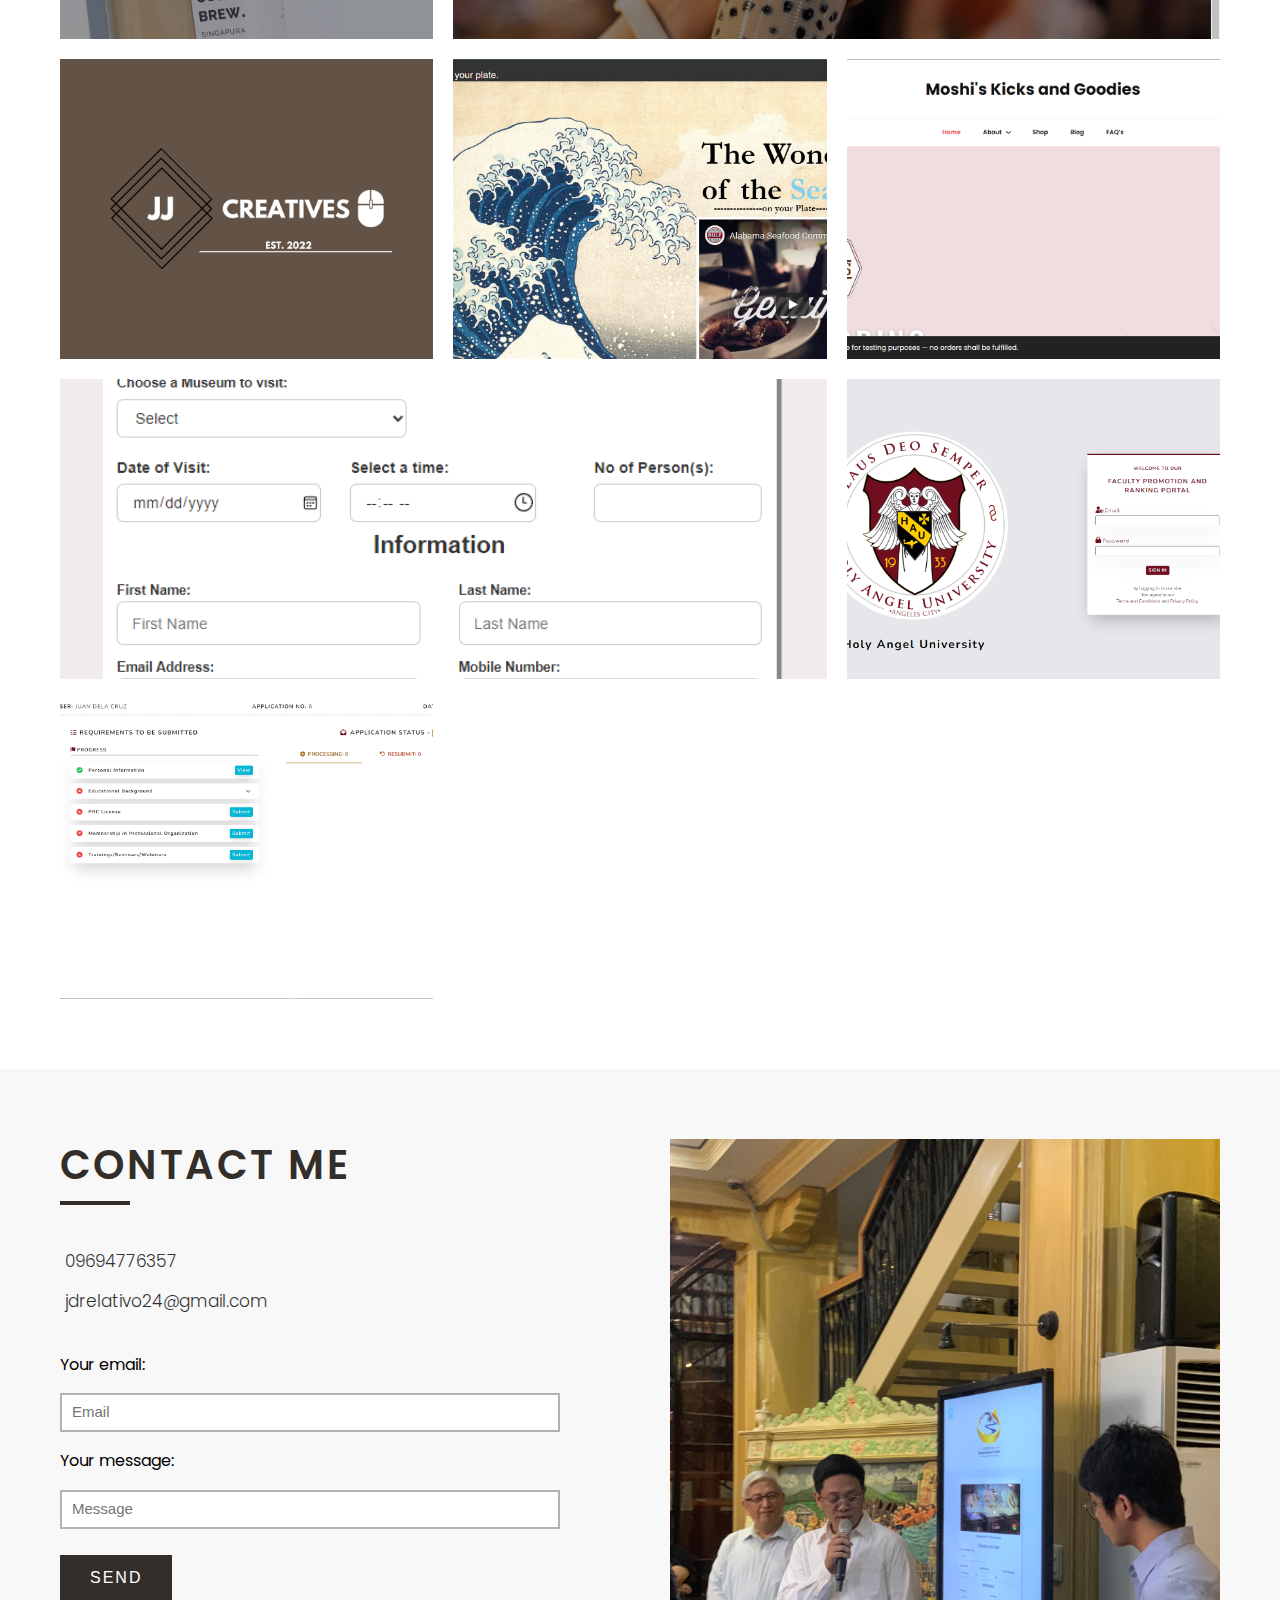
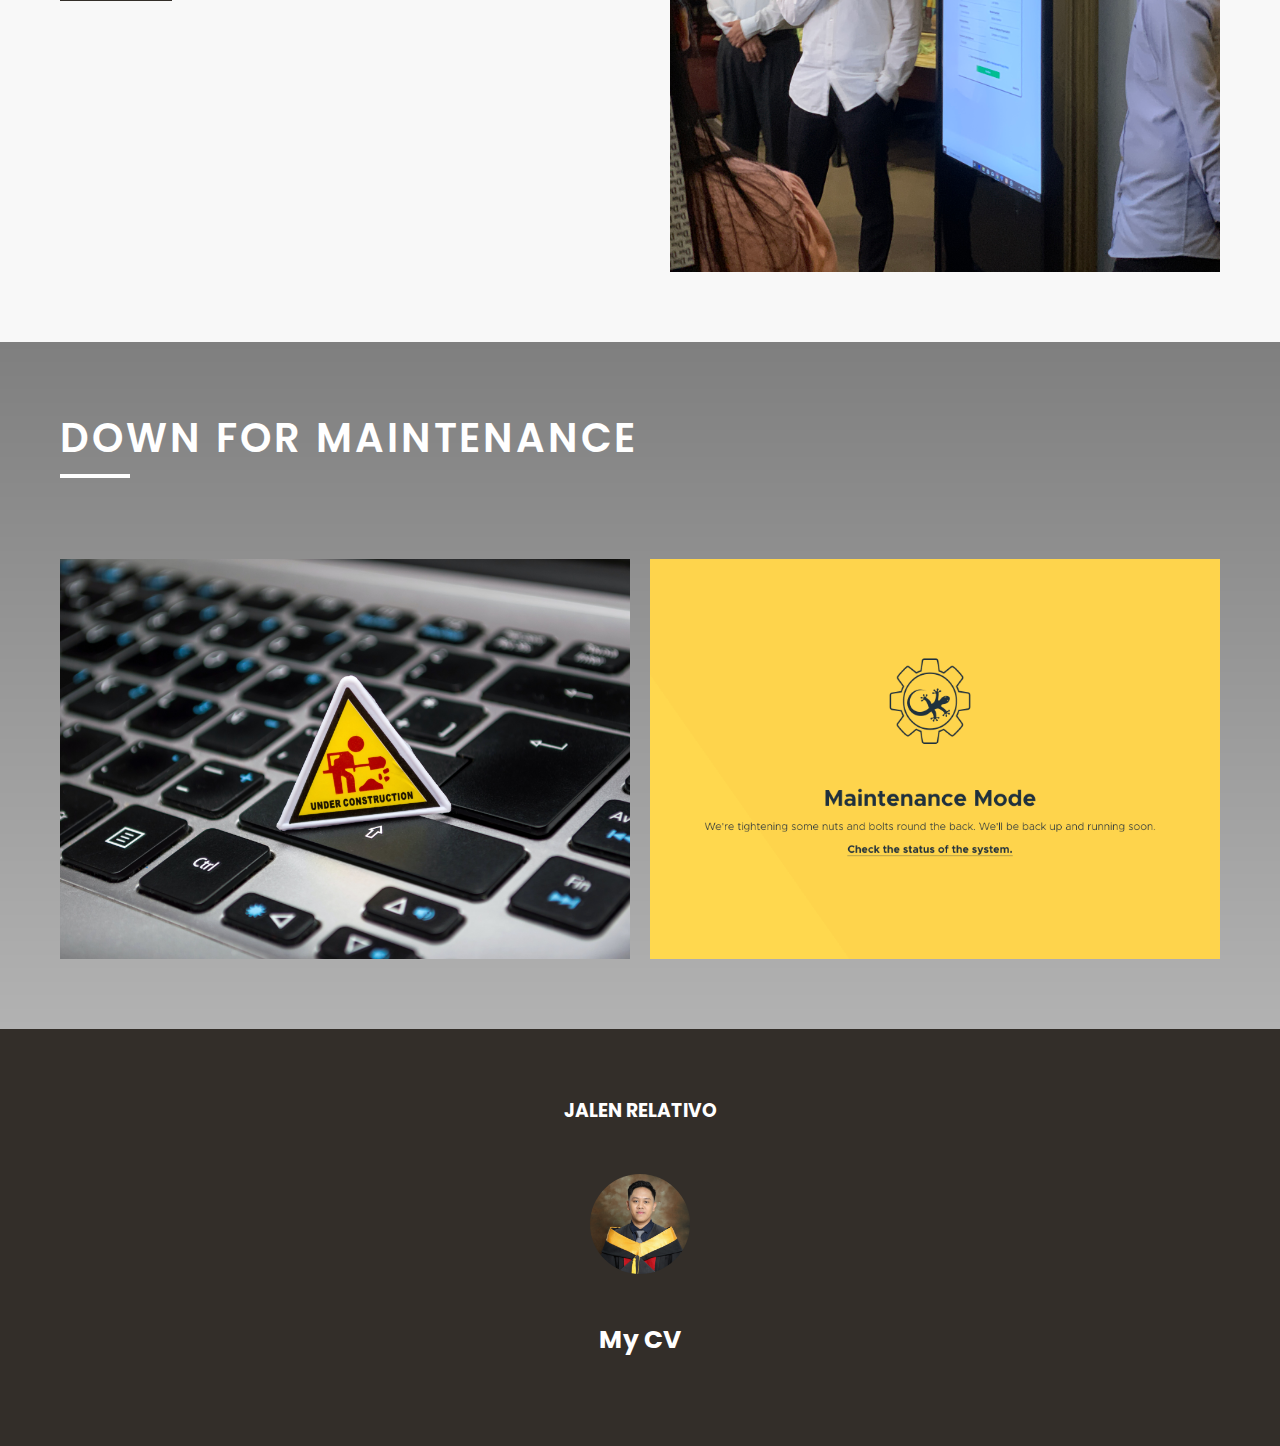
==== commit 3625ea84: "Update index.html" ====
--- a/index.html
+++ b/index.html
@@ -21,7 +21,7 @@
 	<header id = "header" class = "vh-100 flex">
 		<div class="container">
 			<div class="header-content">
-				<h1> Currently <br><span class="typewrite" data-loop="yes" data-speed="100" data-delay="2000" data-words='["web developer", "freelancing"]'></span></h1>
+				<h1> Currently <br><span class="typewrite" data-loop="yes" data-speed="100" data-delay="2000" data-words='["editing", "web developer", "freelancing"]'></span></h1>
 				<h3>Jalen Relativo</h3>
 				<ul class="social-links">
 					<li>
